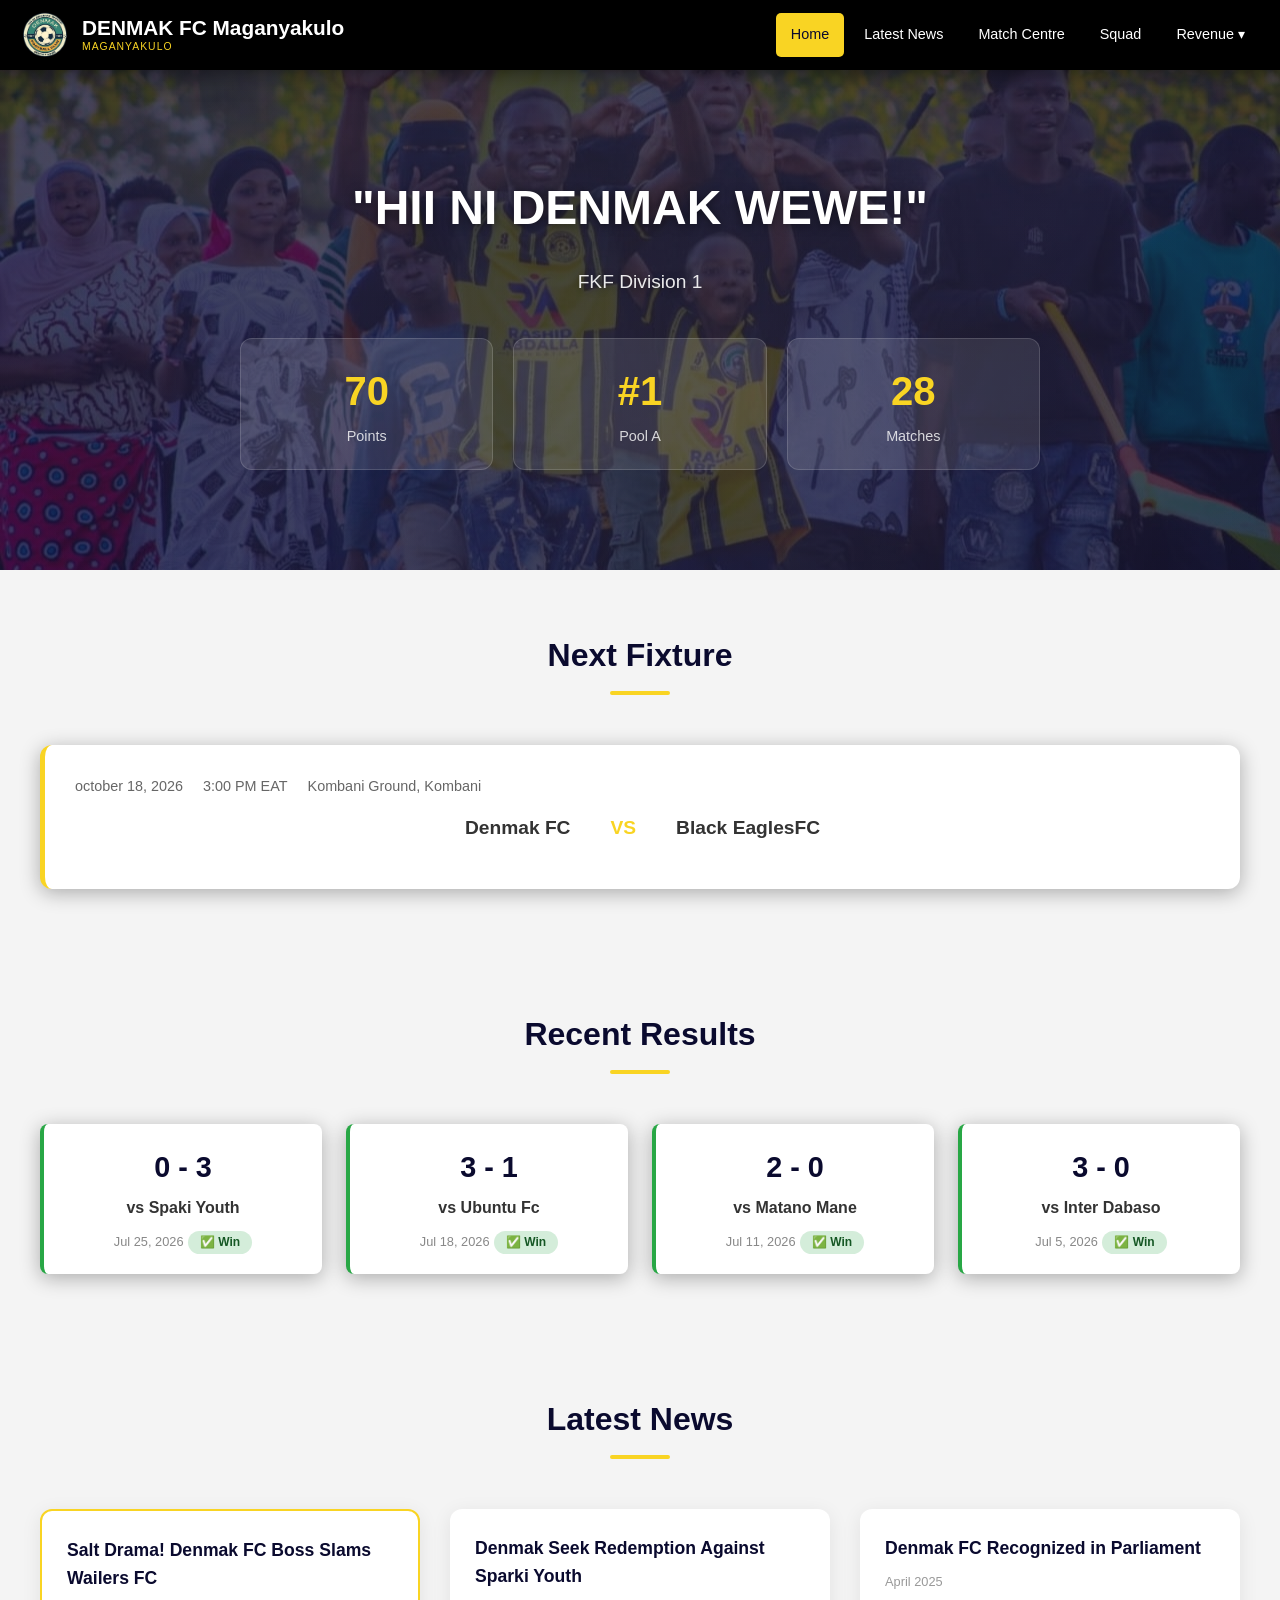
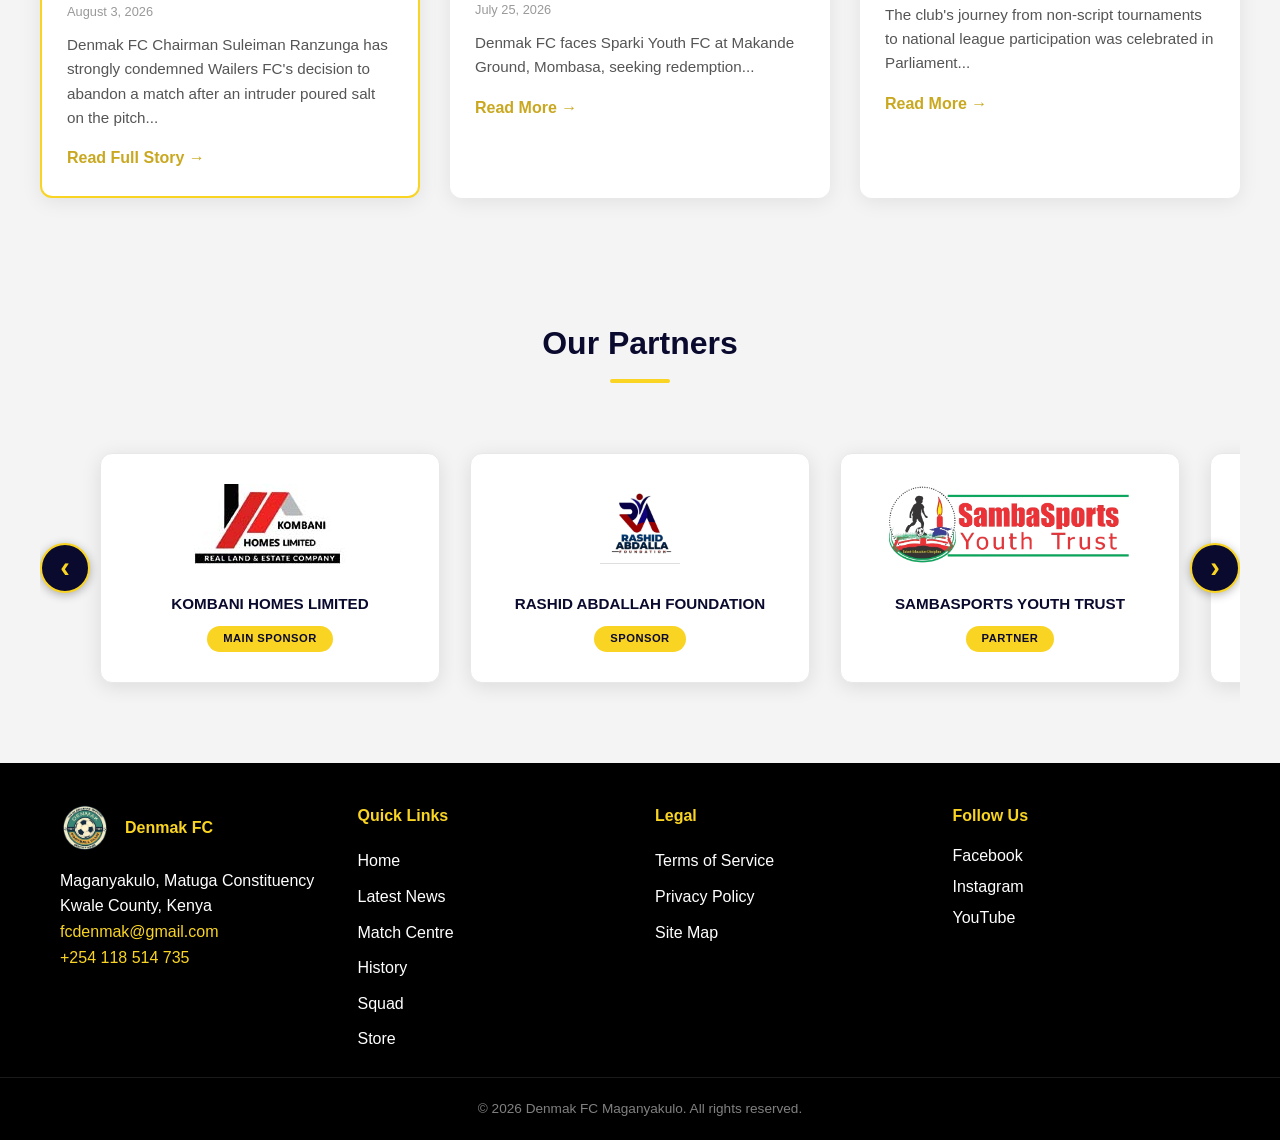
==== index.html @ 19f23d30 "den" ====
<!DOCTYPE html>
<html lang="en">
<head>
    <meta charset="UTF-8">
    <meta name="viewport" content="width=device-width, initial-scale=1.0">

    <!-- ================================================== -->
    <!-- SEO: PRIMARY META TAGS                              -->
    <!-- ================================================== -->
    <title>Denmak FC Maganyakulo | Official Website - FKF Division 1</title>
    <meta name="description" content="Official website of Denmak FC Maganyakulo, a football club based in Maganyakulo, Matuga Constituency, Kwale County, Kenya. Competing in the FKF Division 1. Follow our fixtures, results, squad, and news.">
    <meta name="keywords" content="Denmak FC, Denmak FC Maganyakulo, Maganyakulo, Matuga, Waa, Kombani, Kwale County, Kenya football, FKF Division 1, Kenyan football club, Matuga football, Kwale sports, Denmak FC fixtures, Denmak FC squad, Rashid Abdallah Super Cup">
    <meta name="author" content="Denmak FC Maganyakulo">
    <meta name="robots" content="index, follow, max-image-preview:large, max-snippet:-1, max-video-preview:-1">
    <meta name="language" content="English">
    <meta name="geo.region" content="KE-01">
    <meta name="geo.placename" content="Maganyakulo, Matuga, Kwale County, Kenya">
    <meta name="geo.position" content="-4.2167;39.5833">
    <meta name="ICBM" content="-4.2167, 39.5833">

    <!-- ================================================== -->
    <!-- SEO: OPEN GRAPH (Facebook, WhatsApp, LinkedIn)      -->
    <!-- ================================================== -->
    <meta property="og:type" content="website">
    <meta property="og:title" content="Denmak FC Maganyakulo | Official Website">
    <meta property="og:description" content="Official home of Denmak FC Maganyakulo. FKF Division 1 Follow our journey from Maganyakulo, Matuga, Kwale County.">
    <meta property="og:url" content="https://denmakfc.co.ke/">
    <meta property="og:image" content="https://denmakfc.co.ke/images/logo.png">
    <meta property="og:image:alt" content="Denmak FC Maganyakulo Logo">
    <meta property="og:site_name" content="Denmak FC Maganyakulo">
    <meta property="og:locale" content="en_KE">

    <!-- ================================================== -->
    <!-- SEO: TWITTER CARD                                   -->
    <!-- ================================================== -->
    <meta name="twitter:card" content="summary_large_image">
    <meta name="twitter:title" content="Denmak FC Maganyakulo | Official Website">
    <meta name="twitter:description" content="Official home of Denmak FC Maganyakulo. FKF Division 1.">
    <meta name="twitter:image" content="https://denmakfc.co.ke/images/logo.png">
    <meta name="twitter:image:alt" content="Denmak FC Maganyakulo Logo">

    <!-- ================================================== -->
    <!-- SEO: CANONICAL URL                                  -->
    <!-- ================================================== -->
    <link rel="canonical" href="https://denmakfc.co.ke/">

    <!-- ================================================== -->
    <!-- FAVICON                                             -->
    <!-- ================================================== -->
    <link rel="icon" type="image/png" href="images/logo.png">
    <link rel="apple-touch-icon" href="images/logo.png">

    <!-- ================================================== -->
    <!-- STYLESHEET                                          -->
    <!-- ================================================== -->
    <link rel="stylesheet" href="css/style.css">

    <!-- ================================================== -->
    <!-- STRUCTURED DATA: SPORTS TEAM (AI + Google Rich Results) -->
    <!-- ================================================== -->
    <script type="application/ld+json">
    {
      "@context": "https://schema.org",
      "@type": "SportsTeam",
      "name": "Denmak FC",
      "alternateName": ["Denmak FC Maganyakulo", "Denmak Football Club"],
      "sport": "Football",
      "url": "https://denmakfc.co.ke/",
      "logo": "https://denmakfc.co.ke/images/logo.png",
      "image": "https://denmakfc.co.ke/images/logo.png",
      "description": "Denmak FC Maganyakulo is a football club based in Maganyakulo, Matuga Constituency, Kwale County, Kenya. Founded in 1998, the club competes in the FKF Division 1.",
      "foundingDate": "1998",
      "slogan": "HII NI DENMAK WEWE!",
      "address": {
        "@type": "PostalAddress",
        "addressLocality": "Maganyakulo",
        "addressRegion": "Kwale County",
        "addressCountry": "KE"
      },
      "location": {
        "@type": "Place",
        "name": "Maganyakulo Ground",
        "address": {
          "@type": "PostalAddress",
          "addressLocality": "Maganyakulo, Matuga Constituency",
          "addressRegion": "Kwale County",
          "addressCountry": "KE"
        }
      },
      "areaServed": [
        { "@type": "Place", "name": "Maganyakulo" },
        { "@type": "Place", "name": "Matuga" },
        { "@type": "Place", "name": "Waa" },
        { "@type": "Place", "name": "Kombani" },
        { "@type": "Place", "name": "Kwale County" },
        { "@type": "Place", "name": "Mombasa" },
        { "@type": "Country", "name": "Kenya" }
      ],
      "memberOf": {
        "@type": "SportsOrganization",
        "name": "Football Kenya Federation",
        "alternateName": "FKF"
      },
      "email": "info@denmakfc.co.ke",
      "sameAs": [
        "https://www.facebook.com/",
        "https://www.instagram.com/"
      ],
      "athlete": [],
      "coach": {
        "@type": "Person",
        "name": "Coach Lopez"
      },
      "president": {
        "@type": "Person",
        "name": "Abu Bakar Mkumbuka"
      }
    }
    </script>

    <!-- ================================================== -->
    <!-- STRUCTURED DATA: ORGANIZATION                       -->
    <!-- ================================================== -->
    <script type="application/ld+json">
    {
      "@context": "https://schema.org",
      "@type": "Organization",
      "name": "Denmak FC Maganyakulo",
      "url": "https://denmakfc.co.ke/",
      "logo": "https://denmakfc.co.ke/images/logo.png",
      "email": "fcdenmak@gmail.com",
      "foundingDate": "1998",
      "address": {
        "@type": "PostalAddress",
        "addressLocality": "Maganyakulo, Matuga Constituency",
        "addressRegion": "Kwale County",
        "addressCountry": "KE"
      }
    }
    </script>

    <!-- ================================================== -->
    <!-- STRUCTURED DATA: WEBSITE (for Sitelinks Search Box) -->
    <!-- ================================================== -->
    <script type="application/ld+json">
    {
      "@context": "https://schema.org",
      "@type": "WebSite",
      "name": "Denmak FC Maganyakulo",
      "url": "https://denmakfc.co.ke/",
      "potentialAction": {
        "@type": "SearchAction",
        "target": "https://denmakfc.co.ke/?q={search_term_string}",
        "query-input": "required name=search_term_string"
      }
    }
    </script>
</head>
<body>
    <!-- Navigation -->
<nav class="navbar">
    <div class="nav-container">
        <!-- Logo on the LEFT -->
        <div class="nav-logo">
            <img src="images/logo.png" alt="Denmak FC Logo" class="logo-img">
            <div class="club-name">
                DENMAK FC Maganyakulo
                <span class="nickname">Maganyakulo</span>
            </div>
        </div>

        <!-- Hamburger Button on the RIGHT -->
        <button class="hamburger" id="hamburger" aria-label="Toggle navigation menu">
            <span></span>
            <span></span>
            <span></span>
        </button>

        <!-- Navigation Menu (hidden on mobile, shown when hamburger clicked) -->
        <ul class="nav-menu" id="navMenu">
            <li><a href="index.html" class="active"> Home</a></li>
            <li><a href="pages/news.html"> Latest News</a></li>
            <li><a href="matches.html"> Match Centre</a></li>
            <li><a href="squad.html"> Squad</a></li>
            <li class="dropdown">
                <a href="revenue.html"> Revenue ▾</a>
                <ul class="dropdown-menu">
                    <li><a href="store.html"> Online Store</a></li>
                    <li><a href="partnerships.html"> Adverts & Partnerships</a></li>
                </ul>
            </li>
        </ul>
    </div>
</nav>

    <!-- Hero Section -->
    <section class="hero" id="home">
        <div class="hero-overlay">
            <div class="hero-content">
                <h1 class="hero-motto"> "HII NI DENMAK WEWE!" <br> </h1>
                <p class="hero-sub">FKF Division 1 </p>
                <div class="hero-stats">
                    <div class="stat-item">
                        <span class="stat-number">70</span>
                        <span class="stat-label">Points</span> 
                    </div>
                    <div class="stat-item">
                        <span class="stat-number">#1</span>
                        <span class="stat-label">Pool A</span>
                    </div>
                    <div class="stat-item">
                        <span class="stat-number">28</span>
                        <span class="stat-label">Matches</span>
                    </div>
                </div>
            </div>
        </div>
    </section>

    <!-- Next Match -->
    <section class="next-match">
        <h2> Next Fixture</h2>
        <div class="match-card featured">
            <div class="match-details">
                <span class="match-date"> october 18, 2026</span>
                <span class="match-time"> 3:00 PM EAT</span>
                <span class="match-venue"> Kombani Ground, Kombani</span>
            </div>
            <div class="match-teams">
                <div class="team home">
                    <span class="team-name">Denmak FC</span>
                    <span class="team-badge"></span>
                </div>
                <span class="vs">VS</span>
                <div class="team away">
                    <span class="team-badge"></span>
                    <span class="team-name">Black EaglesFC</span>
                </div>
            </div>
        </div>
    </section>

    <!-- Recent Results -->
    <section class="recent-results">
        <h2> Recent Results</h2>
        <div class="results-grid">
            <div class="result-card win">
                <span class="result-score">0 - 3</span>
                <span class="result-opponent">vs Spaki Youth</span>
                <span class="result-date">Jul 25, 2026</span>
                <span class="result-status">✅ Win</span>
            </div>
            <div class="result-card win">
                <span class="result-score">3 - 1</span>
                <span class="result-opponent">vs Ubuntu Fc</span>
                <span class="result-date">Jul 18, 2026</span>
                <span class="result-status">✅ Win</span>
            </div>
            <div class="result-card win">
                <span class="result-score">2 - 0</span>
                <span class="result-opponent">vs Matano Mane</span>
                <span class="result-date">Jul 11, 2026</span>
                <span class="result-status">✅ Win</span>
            </div>
            <div class="result-card win">
                <span class="result-score">3 - 0</span>
                <span class="result-opponent">vs Inter Dabaso</span>
                <span class="result-date">Jul 5, 2026</span>
                <span class="result-status">✅ Win</span>
            </div>
        </div>
    </section>

    <!-- Latest News -->
    <section class="news-section">
        <h2> Latest News</h2>
        <div class="news-grid">
            <article class="news-card featured">
                <h3>Salt Drama! Denmak FC Boss Slams Wailers FC</h3>
                <span class="news-date">August 3, 2026</span>
                <p>Denmak FC Chairman Suleiman Ranzunga has strongly condemned Wailers FC's decision to abandon a match after an intruder poured salt on the pitch...</p>
                <a href="#" class="read-more">Read Full Story →</a>
            </article>
            <article class="news-card">
                <h3>Denmak Seek Redemption Against Sparki Youth</h3>
                <span class="news-date">July 25, 2026</span>
                <p>Denmak FC faces Sparki Youth FC at Makande Ground, Mombasa, seeking redemption...</p>
                <a href="#" class="read-more">Read More →</a>
            </article>
            <article class="news-card">
                <h3>Denmak FC Recognized in Parliament</h3>
                <span class="news-date">April 2025</span>
                <p>The club's journey from non-script tournaments to national league participation was celebrated in Parliament...</p>
                <a href="#" class="read-more">Read More →</a>
            </article>
        </div>
    </section>

   <section class="current-partners">
    <h2> Our Partners</h2>

    <div class="partners-carousel-wrapper">
        <button class="carousel-btn prev" aria-label="Previous">‹</button>

        <div class="partners-track">
            <div class="partner-logo">
                <img src="images/Kombani-Homes Logo.jpg" alt="KOMBANI HOMES LIMITED">
                <p>KOMBANI HOMES LIMITED</p>
                <span class="partner-tag">MAIN SPONSOR</span>
            </div>
            <div class="partner-logo">
                <img src="images/RASHID ABDALLAH FOUNDATION.jpg" alt="RASHID ABDALLAH FOUNDATION">
                <p>RASHID ABDALLAH FOUNDATION</p>
                <span class="partner-tag">SPONSOR</span>
            </div>
            <div class="partner-logo">
                <img src="images/sambasports-logo.png" alt="SAMBASPORTS YOUTH TRUST">
                <p>SAMBASPORTS YOUTH TRUST</p>
                <span class="partner-tag">PARTNER</span>
            </div>
            <div class="partner-logo">
                <img src="images/logo.png" alt="Denmak FC">
                <p>DENMAK FC</p>
                <span class="partner-tag">CLUB</span>
            </div>
            <div class="partner-logo">
                <img src="images/Kombani-Homes Logo.jpg" alt="KOMBANI HOMES LIMITED">
                <p>KOMBANI HOMES LIMITED</p>
                <span class="partner-tag">MAIN SPONSOR</span>
            </div>
            <div class="partner-logo">
                <img src="images/RASHID ABDALLAH FOUNDATION.jpg" alt="RASHID ABDALLAH FOUNDATION">
                <p>RASHID ABDALLAH FOUNDATION</p>
                <span class="partner-tag">SPONSOR</span>
            </div>
        </div>

        <button class="carousel-btn next" aria-label="Next">›</button>
    </div>

    <div class="carousel-dots"></div>
</section>

   <!-- Footer (Updated with Real Contact Info) -->
    <footer>
        <div class="footer-content">
            <div class="footer-section">
                <div style="display: flex; align-items: center; gap: 15px; margin-bottom: 15px;">
                    <img src="images/logo.png" alt="Denmak FC Logo" style="height: 50px;">
                    <h4 style="margin: 0;">Denmak FC</h4>
                </div>
                <p>Maganyakulo, Matuga Constituency<br>Kwale County, Kenya</p>
                <p><a href="mailto:fcdenmak@gmail.com" style="color: var(--gold);">fcdenmak@gmail.com</a></p>
                <p><a href="tel:+254118514735" style="color: var(--gold);">+254 118 514 735</a></p>
            </div>
            <div class="footer-section">
                <h4>Quick Links</h4>
                <ul>
                    <li><a href="index.html">Home</a></li>
                    <li><a href="pages/news.html">Latest News</a></li>
                    <li><a href="matches.html">Match Centre</a></li>
                    <li><a href="history.html">History</a></li>
                    <li><a href="squad.html">Squad</a></li>
                    <li><a href="store.html">Store</a></li>
                </ul>
            </div>
            <div class="footer-section">
                <h4>Legal</h4>
                <ul>
                    <li><a href="pages/terms.html">Terms of Service</a></li>
                    <li><a href="pages/privacy.html">Privacy Policy</a></li>
                    <li><a href="pages/sitemap.html">Site Map</a></li>
                </ul>
            </div>
            <div class="footer-section">
                <h4>Follow Us</h4>
                <div class="social-links">
                    <a href="https://www.facebook.com/profile.php?id=100083734833393" target="_blank">Facebook</a>
                    <a href="https://www.instagram.com/denmak_fc_maganyakulo?exln=MWQzYnJ5ZmRseGR4cQ==" target="_blank">Instagram</a>
                    <a href="https://www.youtube.com/@DenmakFC" target="_blank">YouTube</a>
                </div>
            </div>
        </div>
        <div class="footer-bottom">
            <p>&copy; 2026 Denmak FC Maganyakulo. All rights reserved.</p>  
        </div>
    </footer>
    <script src="data/matches.js"></script>
    <script src="js/script.js"></script>
</body>
</html>
---- css/style.css ----
/* ==================================================
   DENMAK FC - Main Stylesheet (FIXED)
   ================================================== */

/* ---------- CSS Variables ---------- */
:root {
    --primary: #0a0a2e;
    --primary-light: #1a2a6c;
    --gold: #f9d423;
    --gold-dark: #c9a820;
    --red: #b21f1f;
    --white: #ffffff;
    --light-gray: #f4f4f4;
    --dark-gray: #333333;
    --shadow: 0 4px 20px rgba(0, 0, 0, 0.3);
    --transition: all 0.3s ease;
    --card-gap: 24px;
}

/* ---------- Reset & Base ---------- */
* {
    margin: 0;
    padding: 0;
    box-sizing: border-box;
}

body {
    font-family: 'Segoe UI', Tahoma, Geneva, Verdana, sans-serif;
    background: var(--light-gray);
    color: var(--dark-gray);
    line-height: 1.6;
}

a {
    text-decoration: none;
    color: inherit;
}

ul {
    list-style: none;
}

/* ==================================================
   NAVIGATION - LOGO FAR LEFT, MENU FAR RIGHT
   ================================================== */

.navbar {
    background: #000000;
    padding: 10px 0;
    position: sticky;
    top: 0;
    z-index: 1000;
    box-shadow: 0 2px 20px rgba(0, 0, 0, 0.5);
    width: 100%;
}

.nav-container {
    width: 100%;
    max-width: 100%;
    margin: 0;
    padding: 0 20px;
    display: flex;
    justify-content: space-between;
    align-items: center;
    flex-wrap: wrap;
    box-sizing: border-box;
}

/* ===== LOGO (FAR LEFT) ===== */
.nav-logo {
    display: flex;
    align-items: center;
    gap: 12px;
    flex: 0 0 auto;
    margin-right: auto;
}

.nav-logo img {
    height: 50px;
    width: auto;
    object-fit: contain;
}

.club-name {
    color: #ffffff;
    font-size: 1.3rem;
    font-weight: bold;
    line-height: 1.2;
}

.club-name .nickname {
    display: block;
    font-size: 0.65rem;
    color: var(--gold);
    font-weight: normal;
    letter-spacing: 1px;
    text-transform: uppercase;
}

/* ===== HAMBURGER (FAR RIGHT ON MOBILE) ===== */
.hamburger {
    display: none;
    flex-direction: column;
    gap: 5px;
    background: none;
    border: none;
    cursor: pointer;
    padding: 5px;
    z-index: 1001;
    margin-left: auto;
}

.hamburger span {
    display: block;
    width: 28px;
    height: 3px;
    background: #ffffff;
    border-radius: 3px;
    transition: all 0.3s ease;
}

.hamburger.active span:nth-child(1) {
    transform: rotate(45deg) translate(5px, 6px);
}

.hamburger.active span:nth-child(2) {
    opacity: 0;
}

.hamburger.active span:nth-child(3) {
    transform: rotate(-45deg) translate(5px, -6px);
}

/* ===== NAV MENU (FAR RIGHT ON DESKTOP) ===== */
.nav-menu {
    display: flex;
    align-items: center;
    gap: 5px;
    margin: 0;
    padding: 0;
    list-style: none;
    margin-left: auto;
}

.nav-menu > li {
    position: relative;
}

.nav-menu > li > a {
    color: #ffffff;
    padding: 10px 15px;
    border-radius: 5px;
    transition: all 0.3s ease;
    font-size: 0.9rem;
    display: block;
    text-decoration: none;
}

.nav-menu > li > a:hover,
.nav-menu > li > a.active {
    background: var(--gold);
    color: var(--primary);
}

/* ===== DROPDOWN ===== */
.dropdown-menu {
    display: none;
    position: absolute;
    top: 100%;
    right: 0;
    left: auto;
    background: #000000;
    min-width: 220px;
    border-radius: 0 0 8px 8px;
    box-shadow: 0 4px 20px rgba(0, 0, 0, 0.5);
    padding: 5px 0;
    margin: 0;
    list-style: none;
}

.dropdown-menu li a {
    color: #ffffff;
    padding: 10px 20px;
    display: block;
    transition: all 0.3s ease;
    font-size: 0.85rem;
    text-decoration: none;
}

.dropdown-menu li a:hover,
.dropdown-menu li a.active {
    background: var(--gold);
    color: var(--primary);
}

.dropdown:hover .dropdown-menu {
    display: block;
}

/* ==================================================
   MOBILE RESPONSIVE NAVIGATION
   ================================================== */

@media (max-width: 768px) {
    .navbar {
        padding: 8px 0;
    }

    .nav-container {
        position: relative;
        flex-wrap: wrap;
        padding: 0 15px;
    }

    .nav-logo {
        flex: 0 0 auto;
    }

    .nav-logo img {
        height: 40px;
    }

    .club-name {
        font-size: 1rem;
    }

    .club-name .nickname {
        font-size: 0.55rem;
    }

    .hamburger {
        display: flex !important;
        margin-left: auto;
    }

    .nav-menu {
        display: none !important;
        flex-direction: column;
        width: 100%;
        padding: 10px 0;
        gap: 0;
        background: #000000;
        border-top: 1px solid rgba(255, 255, 255, 0.1);
        margin-top: 10px;
        margin-left: 0;
        order: 3;
    }

    .nav-menu.active {
        display: flex !important;
    }

    .nav-menu > li {
        width: 100%;
        text-align: center;
    }

    .nav-menu > li > a {
        padding: 12px 20px;
        width: 100%;
        border-radius: 0;
        text-align: center;
        font-size: 0.95rem;
        display: block;
    }

    .nav-menu > li > a:hover,
    .nav-menu > li > a.active {
        background: var(--gold);
        color: var(--primary);
    }

    .dropdown-menu {
        position: static !important;
        background: rgba(255, 255, 255, 0.05) !important;
        display: none !important;
        width: 100%;
        border-radius: 0 !important;
        box-shadow: none !important;
        padding: 0 !important;
        border-top: 1px solid rgba(255, 255, 255, 0.05);
    }

    .dropdown.active .dropdown-menu {
        display: block !important;
    }

    .dropdown-menu li a {
        padding: 10px 30px !important;
        text-align: center;
        font-size: 0.9rem;
        border-bottom: 1px solid rgba(255, 255, 255, 0.05);
    }

    .dropdown-menu li a:hover,
    .dropdown-menu li a.active {
        background: var(--gold);
        color: var(--primary);
    }

    .dropdown > a {
        display: flex !important;
        justify-content: center;
        align-items: center;
        gap: 8px;
    }

    .dropdown > a::after {
        content: '▾';
        font-size: 0.7rem;
        transition: all 0.3s ease;
    }

    .dropdown.active > a::after {
        transform: rotate(180deg);
    }
}

@media (max-width: 480px) {
    .nav-container {
        padding: 0 12px;
    }

    .nav-logo img {
        height: 32px;
    }

    .club-name {
        font-size: 0.85rem;
    }

    .club-name .nickname {
        font-size: 0.5rem;
    }

    .hamburger span {
        width: 24px;
        height: 2.5px;
    }

    .nav-menu > li > a {
        font-size: 0.85rem;
        padding: 10px 15px;
    }
}

/* ==================================================
   HERO SECTION
   ================================================== */

.hero {
    background: linear-gradient(rgba(10, 10, 46, 0.75), rgba(10, 10, 46, 0.75)), url('../images/denmak-fans-2.jpg') center/cover no-repeat;
    padding: 0;
    text-align: center;
    position: relative;
    overflow: hidden;
    min-height: 500px;
    width: 100%;
    max-width: 100%;
    margin: 0;
}

.hero-overlay {
    padding: 80px 20px;
    width: 100%;
    min-height: 500px;
    display: flex;
    align-items: center;
    justify-content: center;
}

.hero::before {
    content: '';
    position: absolute;
    top: -50%;
    left: -50%;
    width: 200%;
    height: 200%;
    background: radial-gradient(circle, rgba(249, 212, 35, 0.05) 0%, transparent 70%);
    animation: pulse 10s ease-in-out infinite;
}

@keyframes pulse {
    0%, 100% { transform: scale(1); }
    50% { transform: scale(1.1); }
}

.hero-content {
    position: relative;
    z-index: 1;
    max-width: 900px;
    margin: 0 auto;
    width: 100%;
}

.hero-motto {
    font-size: 3rem;
    color: var(--white);
    font-weight: 900;
    text-transform: uppercase;
    margin-bottom: 20px;
    text-shadow: 0 2px 10px rgba(0, 0, 0, 0.5);
}

.hero-sub {
    color: rgba(255, 255, 255, 0.9);
    font-size: 1.2rem;
    margin-bottom: 40px;
    text-shadow: 0 2px 8px rgba(0, 0, 0, 0.4);
}

.hero-stats {
    display: grid;
    grid-template-columns: repeat(3, 1fr);
    gap: 20px;
    max-width: 800px;
    margin: 0 auto;
}

.stat-item {
    background: rgba(255, 255, 255, 0.1);
    padding: 20px;
    border-radius: 12px;
    border: 1px solid rgba(255, 255, 255, 0.15);
    transition: var(--transition);
    text-align: center;
}

.stat-item:hover {
    transform: translateY(-5px);
    background: rgba(255, 255, 255, 0.2);
}

.stat-number {
    font-size: 2.5rem;
    font-weight: 900;
    color: var(--gold);
    display: block;
}

.stat-label {
    color: rgba(255, 255, 255, 0.8);
    font-size: 0.9rem;
}

/* ==================================================
   SECTIONS
   ================================================== */

section {
    padding: 60px 20px;
    width: 100%;
    max-width: 100%;
    margin: 0 auto;
}

/* Only center the content wrappers, NOT the headings */
.recent-results > .results-grid,
.news-section > .news-grid,
.next-match > .match-card,
.current-partners > .partners-carousel-wrapper,
.current-partners > .carousel-dots {
    max-width: 1200px;
    margin: 0 auto;
}

/* ==================================================
   SECTION HEADINGS - MORE SPACE BELOW YELLOW LINE
   ================================================== */

section h2 {
    font-size: 2rem;
    color: var(--primary);
    margin-bottom: 50px;
    text-align: center;
    position: relative;
}

section h2::after {
    content: '';
    display: block;
    width: 60px;
    height: 4px;
    background: var(--gold);
    margin: 10px auto 0;
    border-radius: 2px;
}

/* ---------- Match Cards ---------- */
.match-card {
    background: var(--white);
    padding: 30px;
    border-radius: 12px;
    box-shadow: var(--shadow);
    margin-bottom: 20px;
    transition: var(--transition);
}

.match-card:hover {
    transform: translateY(-3px);
    box-shadow: 0 8px 30px rgba(0, 0, 0, 0.15);
}

.match-card.featured {
    border-left: 5px solid var(--gold);
}

.match-details {
    display: flex;
    gap: 20px;
    flex-wrap: wrap;
    font-size: 0.9rem;
    color: #666;
    margin-bottom: 15px;
}

.match-teams {
    display: flex;
    align-items: center;
    justify-content: center;
    gap: 30px;
    font-size: 1.2rem;
    font-weight: bold;
    margin: 15px 0;
}

.team {
    display: flex;
    align-items: center;
    gap: 10px;
}

.team-badge { font-size: 2rem; }
.vs { color: var(--gold); font-weight: 900; }

.match-ticket {
    display: flex;
    justify-content: space-between;
    align-items: center;
    margin-top: 15px;
    padding-top: 15px;
    border-top: 1px solid #eee;
    flex-wrap: wrap;
}

.ticket-price {
    font-size: 0.95rem;
    color: var(--primary);
    font-weight: bold;
}

/* ---------- Results ---------- */
.results-grid {
    display: grid;
    grid-template-columns: repeat(auto-fit, minmax(200px, 1fr));
    gap: var(--card-gap);
}

.result-card {
    background: var(--white);
    padding: 20px;
    border-radius: 8px;
    text-align: center;
    box-shadow: var(--shadow);
    transition: var(--transition);
}

.result-card:hover {
    transform: translateY(-3px);
}

.result-card.win {
    border-left: 4px solid #28a745;
}

.result-card.draw {
    border-left: 4px solid #ffc107;
}

.result-card.loss {
    border-left: 4px solid #dc3545;
}

.result-score {
    font-size: 1.8rem;
    font-weight: 900;
    color: var(--primary);
    display: block;
}

.result-opponent {
    font-weight: bold;
    display: block;
    margin: 5px 0;
}

.result-date {
    font-size: 0.8rem;
    color: #888;
}

.result-status {
    display: inline-block;
    padding: 2px 12px;
    border-radius: 20px;
    font-size: 0.75rem;
    font-weight: bold;
    margin-top: 5px;
}

.result-card.win .result-status {
    background: #d4edda;
    color: #155724;
}

/* ---------- Fixtures Grid ---------- */
.fixture-list-grid {
    display: grid;
    grid-template-columns: repeat(auto-fit, minmax(280px, 1fr));
    gap: var(--card-gap);
}

.fixture-card {
    background: var(--white);
    padding: 25px;
    border-radius: 12px;
    box-shadow: var(--shadow);
    text-align: center;
    transition: var(--transition);
}

.fixture-card:hover {
    transform: translateY(-5px);
    box-shadow: 0 8px 30px rgba(0, 0, 0, 0.15);
}

.fixture-card .fixture-date {
    display: block;
    font-weight: bold;
    color: var(--primary);
    font-size: 1rem;
}

.fixture-card .fixture-time {
    display: block;
    color: #888;
    font-size: 0.85rem;
    margin: 5px 0;
}

.fixture-teams {
    display: flex;
    justify-content: center;
    align-items: center;
    gap: 15px;
    margin-top: 10px;
    font-weight: bold;
}

.fixture-teams .home-team {
    color: var(--primary);
}

.fixture-teams .away-team {
    color: var(--dark-gray);
}

.fixture-teams .vs {
    color: var(--gold);
    font-weight: 900;
}

/* ---------- News ---------- */
.news-grid {
    display: grid;
    grid-template-columns: repeat(auto-fit, minmax(300px, 1fr));
    gap: var(--card-gap);
}

.news-card {
    background: var(--white);
    padding: 25px;
    border-radius: 12px;
    box-shadow: var(--shadow);
    transition: var(--transition);
}

.news-card:hover {
    transform: translateY(-3px);
    box-shadow: 0 8px 30px rgba(0, 0, 0, 0.12);
}

.news-card.featured {
    border: 2px solid var(--gold);
}

.news-card h3 {
    color: var(--primary);
    margin-bottom: 10px;
    font-size: 1.1rem;
}

.news-date {
    color: #999;
    font-size: 0.8rem;
    display: block;
    margin-bottom: 10px;
}

.news-card p {
    color: #555;
    font-size: 0.95rem;
    margin-bottom: 15px;
}

.read-more {
    color: var(--gold-dark);
    font-weight: bold;
    transition: var(--transition);
}

.read-more:hover {
    color: var(--primary);
}

/* ---------- Squad ---------- */
.squad-grid {
    display: grid;
    grid-template-columns: repeat(auto-fit, minmax(200px, 1fr));
    gap: var(--card-gap);
    margin-bottom: 40px;
}

.player-card {
    background: var(--white);
    border-radius: 12px;
    padding: 20px;
    text-align: center;
    box-shadow: var(--shadow);
    transition: var(--transition);
}

.player-card:hover {
    transform: translateY(-5px);
    box-shadow: 0 8px 30px rgba(0, 0, 0, 0.15);
}

.player-image {
    position: relative;
    margin-bottom: 15px;
    display: flex;
    justify-content: center;
}

.player-number {
    position: absolute;
    top: -10px;
    right: -10px;
    background: var(--gold);
    color: var(--primary);
    width: 35px;
    height: 35px;
    border-radius: 50%;
    display: flex;
    align-items: center;
    justify-content: center;
    font-weight: 900;
    font-size: 0.9rem;
    z-index: 2;
    border: 2px solid var(--white);
}

.player-photo-wrapper {
    width: 150px;
    height: 180px;
    border-radius: 8px;
    overflow: hidden;
    border: 3px solid var(--gold);
    background: var(--light-gray);
    display: flex;
    align-items: center;
    justify-content: center;
}

.player-photo-img {
    width: 100%;
    height: 100%;
    object-fit: cover;
    display: block;
}

.player-photo-wrapper .no-image {
    font-size: 3.5rem;
    color: var(--primary);
}

.player-card h3 {
    color: var(--primary);
    font-size: 1rem;
    margin-top: 10px;
}

.player-position {
    color: var(--gold-dark);
    font-weight: bold;
    font-size: 0.85rem;
}

.player-stats {
    font-size: 0.8rem;
    color: #666;
    margin: 5px 0;
}

.player-nationality {
    font-size: 0.8rem;
    color: #888;
}

.staff-card {
    background: var(--white);
    padding: 20px;
    border-radius: 12px;
    text-align: center;
    box-shadow: var(--shadow);
}

.staff-card h3 {
    color: var(--primary);
}

.staff-card p {
    color: #666;
    font-size: 0.9rem;
}

/* ---------- Revenue / Store / Partnerships ---------- */
.revenue-grid {
    display: grid;
    grid-template-columns: repeat(auto-fit, minmax(300px, 1fr));
    gap: var(--card-gap);
}

.revenue-card {
    background: var(--white);
    padding: 40px 30px;
    border-radius: 16px;
    text-align: center;
    box-shadow: var(--shadow);
    transition: var(--transition);
}

.revenue-card:hover {
    transform: translateY(-5px);
    box-shadow: 0 8px 40px rgba(0, 0, 0, 0.15);
}

.revenue-card.store-card {
    border-top: 5px solid var(--gold);
}

.revenue-card.partnership-card {
    border-top: 5px solid var(--primary);
}

.revenue-icon {
    font-size: 4rem;
    display: block;
    margin-bottom: 15px;
}

.revenue-card h2 {
    color: var(--primary);
    margin-bottom: 15px;
}

.revenue-card ul {
    text-align: left;
    margin: 20px 0;
    padding: 0 20px;
}

.revenue-card ul li {
    padding: 5px 0;
    color: #555;
}

.store-grid {
    display: grid;
    grid-template-columns: repeat(auto-fit, minmax(220px, 1fr));
    gap: var(--card-gap);
}

.product-card {
    background: var(--white);
    border-radius: 12px;
    padding: 20px;
    text-align: center;
    box-shadow: var(--shadow);
    transition: var(--transition);
}

.product-card:hover {
    transform: translateY(-5px);
    box-shadow: 0 8px 30px rgba(0, 0, 0, 0.15);
}

.product-image {
    position: relative;
    margin-bottom: 15px;
}

.product-badge {
    position: absolute;
    top: -10px;
    right: -10px;
    font-size: 1.2rem;
}

.product-icon {
    font-size: 4rem;
    display: block;
}

.product-card h3 {
    color: var(--primary);
    font-size: 1.1rem;
}

.product-desc {
    font-size: 0.85rem;
    color: #666;
    margin: 5px 0;
}

.product-price {
    font-size: 1.3rem;
    font-weight: 900;
    color: var(--gold-dark);
    margin: 10px 0;
}

.product-sizes {
    display: flex;
    gap: 8px;
    justify-content: center;
    flex-wrap: wrap;
    margin: 10px 0;
}

.product-sizes span {
    border: 1px solid #ddd;
    padding: 2px 10px;
    border-radius: 4px;
    font-size: 0.75rem;
    cursor: pointer;
    transition: var(--transition);
}

.product-sizes span:hover {
    border-color: var(--gold);
    background: var(--gold);
    color: var(--primary);
}

.cart-section {
    background: var(--white);
    border-radius: 12px;
    padding: 30px;
    box-shadow: var(--shadow);
}

.cart-empty {
    text-align: center;
    padding: 30px;
    color: #888;
}

.cart-total {
    display: flex;
    justify-content: space-between;
    align-items: center;
    padding-top: 20px;
    border-top: 2px solid #eee;
    flex-wrap: wrap;
}

.cart-total p {
    font-size: 1.2rem;
    font-weight: bold;
}

.cart-total #cart-total {
    color: var(--gold-dark);
}

.packages-grid {
    display: grid;
    grid-template-columns: repeat(auto-fit, minmax(250px, 1fr));
    gap: 25px;
}

.package-card {
    background: var(--white);
    padding: 30px;
    border-radius: 12px;
    text-align: center;
    box-shadow: var(--shadow);
    transition: var(--transition);
}

.package-card:hover {
    transform: translateY(-5px);
}

.package-card.bronze { border-top: 4px solid #cd7f32; }
.package-card.silver { border-top: 4px solid #c0c0c0; }
.package-card.gold { border-top: 4px solid var(--gold); }

.package-card h3 {
    color: var(--primary);
    font-size: 1.5rem;
}

.package-price {
    font-size: 1.8rem;
    font-weight: 900;
    color: var(--gold-dark);
    margin: 10px 0;
}

.package-card ul {
    text-align: left;
    margin: 20px 0;
    padding: 0 10px;
}

.package-card ul li {
    padding: 5px 0;
    color: #555;
}

.ad-grid {
    display: grid;
    grid-template-columns: repeat(auto-fit, minmax(200px, 1fr));
    gap: 20px;
}

.ad-card {
    background: var(--white);
    padding: 20px;
    border-radius: 8px;
    text-align: center;
    box-shadow: var(--shadow);
}

.ad-card h4 {
    color: var(--primary);
}

.ad-price {
    font-weight: bold;
    color: var(--gold-dark);
    margin-top: 5px;
}

/* ---------- History ---------- */
.history-content {
    max-width: 900px;
    margin: 0 auto;
}

.history-intro {
    text-align: center;
    margin-bottom: 40px;
}

.history-badge {
    margin-bottom: 20px;
}

.year-badge {
    display: inline-block;
    background: var(--gold);
    color: var(--primary);
    font-size: 3rem;
    font-weight: 900;
    padding: 10px 30px;
    border-radius: 12px;
}

.history-badge h2 {
    margin-top: 10px;
}

.timeline {
    position: relative;
    padding-left: 40px;
}

.timeline::before {
    content: '';
    position: absolute;
    left: 15px;
    top: 0;
    bottom: 0;
    width: 3px;
    background: var(--gold);
}

.timeline-item {
    margin-bottom: 30px;
    position: relative;
}

.timeline-item::before {
    content: '';
    position: absolute;
    left: -32px;
    top: 5px;
    width: 15px;
    height: 15px;
    background: var(--gold);
    border-radius: 50%;
    border: 3px solid var(--primary);
}

.timeline-year {
    display: inline-block;
    background: var(--primary);
    color: var(--gold);
    padding: 2px 15px;
    border-radius: 20px;
    font-weight: bold;
    font-size: 0.85rem;
    margin-bottom: 5px;
}

.timeline-content {
    background: var(--white);
    padding: 20px;
    border-radius: 8px;
    box-shadow: var(--shadow);
}

.timeline-content h3 {
    color: var(--primary);
}

.parliament-quote {
    background: var(--primary);
    color: var(--white);
    padding: 30px;
    border-radius: 12px;
    margin: 30px 0;
    border-left: 5px solid var(--gold);
}

.parliament-quote p {
    font-size: 1.2rem;
    font-style: italic;
}

.parliament-quote cite {
    display: block;
    margin-top: 10px;
    color: var(--gold);
    font-style: normal;
}

.club-info-grid {
    display: grid;
    grid-template-columns: repeat(auto-fit, minmax(200px, 1fr));
    gap: 20px;
    margin: 30px 0;
}

.info-card {
    background: var(--white);
    padding: 20px;
    border-radius: 8px;
    text-align: center;
    box-shadow: var(--shadow);
}

.info-card h3 {
    color: var(--primary);
    margin-bottom: 10px;
}

.club-management-grid {
    display: grid;
    grid-template-columns: repeat(auto-fit, minmax(200px, 1fr));
    gap: var(--card-gap);
    margin-top: 20px;
}

.values-grid {
    display: grid;
    grid-template-columns: repeat(auto-fit, minmax(150px, 1fr));
    gap: var(--card-gap);
    margin-top: 20px;
}

.value-item {
    text-align: center;
    background: var(--white);
    padding: 20px;
    border-radius: 8px;
    box-shadow: var(--shadow);
}

.value-icon {
    font-size: 2rem;
    display: block;
}

.value-item h4 {
    color: var(--primary);
    margin: 5px 0;
}

.value-item p {
    font-size: 0.85rem;
    color: #666;
}

/* ---------- Page Header ---------- */
.page-header {
    background: linear-gradient(135deg, var(--primary), var(--primary-light));
    padding: 60px 20px;
    text-align: center;
    color: var(--white);
    width: 100%;
    max-width: 100%;
    margin: 0;
}

.page-header h1 {
    font-size: 2.5rem;
    margin-bottom: 10px;
}

.page-header p {
    color: rgba(255, 255, 255, 0.8);
    font-size: 1.1rem;
}

/* ---------- Buttons ---------- */
.btn {
    display: inline-block;
    background: var(--gold);
    color: var(--primary);
    padding: 12px 30px;
    border-radius: 30px;
    font-weight: bold;
    border: none;
    cursor: pointer;
    transition: var(--transition);
    font-size: 0.95rem;
}

.btn:hover {
    background: var(--gold-dark);
    transform: translateY(-2px);
    box-shadow: 0 5px 20px rgba(249, 212, 35, 0.3);
}

.btn-small {
    display: inline-block;
    background: var(--gold);
    color: var(--primary);
    padding: 6px 18px;
    border-radius: 20px;
    font-weight: bold;
    font-size: 0.8rem;
    transition: var(--transition);
}

.btn-small:hover {
    background: var(--gold-dark);
}

.btn.checkout {
    background: var(--primary);
    color: var(--white);
}

.btn.checkout:hover {
    background: var(--primary-light);
}

.add-to-cart {
    margin-top: 10px;
    font-size: 0.85rem;
    padding: 8px 25px;
}

/* ---------- FOOTER (BLACK) ---------- */
footer {
    background: #000000;
    color: var(--white);
    padding: 40px 0 20px 0;
    width: 100%;
    max-width: 100%;
    margin: 0;
}

.footer-content {
    max-width: 1200px;
    margin: 0 auto;
    display: grid;
    grid-template-columns: repeat(auto-fit, minmax(200px, 1fr));
    gap: 30px;
    padding: 0 20px;
}

.footer-section h4 {
    color: var(--gold);
    margin-bottom: 15px;
}

.footer-section ul li {
    padding: 5px 0;
}

.footer-section ul li a:hover {
    color: var(--gold);
}

.social-links {
    display: flex;
    flex-direction: column;
    gap: 5px;
}

.social-links a:hover {
    color: var(--gold);
}

.footer-bottom {
    text-align: center;
    padding-top: 20px;
    margin-top: 20px;
    border-top: 1px solid rgba(255, 255, 255, 0.1);
    font-size: 0.85rem;
    color: rgba(255, 255, 255, 0.5);
    padding-left: 20px;
    padding-right: 20px;
}

.footer-bottom .credits-link {
    color: var(--gold);
    text-decoration: none;
    font-weight: bold;
    transition: var(--transition);
    display: inline-block;
}

.footer-bottom .credits-link:hover {
    color: var(--white);
    transform: scale(1.05);
}

/* ---------- League Table ---------- */
.standings {
    width: 100%;
    border-collapse: collapse;
    background: var(--white);
    border-radius: 12px;
    overflow: hidden;
    box-shadow: var(--shadow);
}

.standings th {
    background: var(--primary);
    color: var(--white);
    padding: 12px;
    text-align: left;
}

.standings td {
    padding: 12px;
    border-bottom: 1px solid #eee;
}

.standings tr.highlight {
    background: rgba(249, 212, 35, 0.15);
    font-weight: bold;
}

.standings tr:hover {
    background: rgba(0, 0, 0, 0.03);
}

/* ---------- Stats Highlight ---------- */
.stats-highlight {
    display: grid;
    grid-template-columns: repeat(auto-fit, minmax(150px, 1fr));
    gap: 20px;
    margin: 30px 0;
}

.highlight-item {
    text-align: center;
    background: var(--white);
    padding: 20px;
    border-radius: 12px;
    box-shadow: var(--shadow);
}

.highlight-number {
    font-size: 2.5rem;
    font-weight: 900;
    color: var(--gold-dark);
    display: block;
}

.highlight-label {
    color: #666;
    font-size: 0.9rem;
}

.partner-cta {
    text-align: center;
    font-size: 1.2rem;
    color: var(--primary);
    margin-top: 20px;
}

/* ---------- Hero Headers ---------- */
.match-hero {
    background: linear-gradient(rgba(10, 10, 46, 0.75), rgba(10, 10, 46, 0.75)), url('../images/denmak-fans-3.jpg') center/cover no-repeat;
    padding: 0;
    text-align: center;
    position: relative;
    overflow: hidden;
    min-height: 400px;
    width: 100%;
    max-width: 100%;
    margin: 0;
}

.match-hero-overlay {
    padding: 80px 20px;
    width: 100%;
    min-height: 400px;
    display: flex;
    align-items: center;
    justify-content: center;
}

.match-hero-content {
    position: relative;
    z-index: 1;
    max-width: 900px;
    margin: 0 auto;
    width: 100%;
}

.match-hero-content h1 {
    font-size: 3.5rem;
    color: var(--white);
    font-weight: 900;
    text-transform: uppercase;
    margin-bottom: 10px;
    text-shadow: 0 2px 10px rgba(0, 0, 0, 0.5);
}

.match-hero-content p {
    color: rgba(255, 255, 255, 0.9);
    font-size: 1.2rem;
    text-shadow: 0 2px 8px rgba(0, 0, 0, 0.4);
}

.history-hero {
    background: linear-gradient(rgba(10, 10, 46, 0.80), rgba(10, 10, 46, 0.80)), url('../images/kombe 1.jpg') center/cover no-repeat;
    padding: 0;
    text-align: center;
    position: relative;
    overflow: hidden;
    min-height: 400px;
    width: 100%;
    max-width: 100%;
    margin: 0;
}

.history-hero-overlay {
    padding: 80px 20px;
    width: 100%;
    min-height: 400px;
    display: flex;
    align-items: center;
    justify-content: center;
}

.history-hero-content {
    position: relative;
    z-index: 1;
    max-width: 900px;
    margin: 0 auto;
    width: 100%;
}

.history-hero-content h1 {
    font-size: 3.5rem;
    color: var(--white);
    font-weight: 900;
    text-transform: uppercase;
    margin-bottom: 10px;
    text-shadow: 0 2px 10px rgba(0, 0, 0, 0.5);
}

.history-hero-content p {
    color: rgba(255, 255, 255, 0.9);
    font-size: 1.2rem;
    text-shadow: 0 2px 8px rgba(0, 0, 0, 0.4);
}

.squad-hero {
    background: linear-gradient(rgba(10, 10, 46, 0.80), rgba(10, 10, 46, 0.80)), url('../images/history-1.jpg') center/cover no-repeat;
    padding: 0;
    text-align: center;
    position: relative;
    overflow: hidden;
    min-height: 400px;
    width: 100%;
    max-width: 100%;
    margin: 0;
}

.squad-hero-overlay {
    padding: 80px 20px;
    width: 100%;
    min-height: 400px;
    display: flex;
    align-items: center;
    justify-content: center;
}

.squad-hero-content {
    position: relative;
    z-index: 1;
    max-width: 900px;
    margin: 0 auto;
    width: 100%;
}

.squad-hero-content h1 {
    font-size: 3.5rem;
    color: var(--white);
    font-weight: 900;
    text-transform: uppercase;
    margin-bottom: 10px;
    text-shadow: 0 2px 10px rgba(0, 0, 0, 0.5);
}

.squad-hero-content p {
    color: rgba(255, 255, 255, 0.9);
    font-size: 1.2rem;
    text-shadow: 0 2px 8px rgba(0, 0, 0, 0.4);
}

/* ---------- Legends Corner ---------- */
.legends-corner {
    background: var(--white);
    border-radius: 16px;
    padding: 40px 30px;
    margin: 40px 0;
    box-shadow: var(--shadow);
    border-top: 5px solid var(--gold);
}

.legends-corner h2 {
    color: var(--primary);
    font-size: 2rem;
    text-align: center;
    margin-bottom: 10px;
}

.legends-corner h2::after {
    content: '';
    display: block;
    width: 60px;
    height: 4px;
    background: var(--gold);
    margin: 10px auto 0;
    border-radius: 2px;
}

.legends-intro {
    text-align: center;
    color: #666;
    font-size: 1.05rem;
    margin-bottom: 30px;
    max-width: 700px;
    margin-left: auto;
    margin-right: auto;
}

.legends-grid {
    display: grid;
    grid-template-columns: repeat(auto-fit, minmax(300px, 1fr));
    gap: var(--card-gap);
}

.legend-card {
    display: flex;
    gap: 20px;
    background: var(--light-gray);
    padding: 20px;
    border-radius: 12px;
    transition: var(--transition);
    align-items: flex-start;
}

.legend-card:hover {
    transform: translateY(-5px);
    box-shadow: 0 8px 30px rgba(0, 0, 0, 0.12);
    background: #e8e8e8;
}

.legend-image {
    flex-shrink: 0;
}

.legend-icon {
    width: 100px;
    height: 120px;
    border-radius: 8px;
    overflow: hidden;
    display: flex;
    align-items: center;
    justify-content: center;
    background: var(--gold);
    border: 3px solid var(--gold);
}

.legend-photo {
    width: 100%;
    height: 100%;
    object-fit: cover;
    display: block;
}

.legend-icon .no-image {
    font-size: 2.5rem;
    color: var(--primary);
    line-height: 1;
}

.legend-info {
    flex: 1;
}

.legend-info h3 {
    color: var(--primary);
    font-size: 1.2rem;
    margin-bottom: 2px;
}

.legend-role {
    display: inline-block;
    background: var(--gold);
    color: var(--primary);
    padding: 2px 14px;
    border-radius: 20px;
    font-size: 0.75rem;
    font-weight: bold;
    margin-bottom: 8px;
}

.legend-desc {
    color: #555;
    font-size: 0.9rem;
    line-height: 1.5;
    margin-bottom: 8px;
}

.legend-years {
    display: inline-block;
    background: var(--primary);
    color: var(--gold);
    padding: 2px 12px;
    border-radius: 20px;
    font-size: 0.7rem;
    font-weight: bold;
}

.legends-tribute {
    margin-top: 30px;
    padding: 25px;
    background: linear-gradient(135deg, var(--primary), var(--primary-light));
    border-radius: 12px;
    text-align: center;
    color: var(--white);
}

.legends-tribute h3 {
    color: var(--gold);
    font-size: 1.5rem;
    margin-bottom: 10px;
}

.legends-tribute p {
    color: rgba(255, 255, 255, 0.9);
    font-size: 1rem;
    max-width: 700px;
    margin: 0 auto;
}

/* ==================================================
   PARTNERS CAROUSEL
   ================================================== */

.partners-carousel-wrapper {
    position: relative;
    overflow: hidden;
    max-width: 1200px;
    margin: 30px auto;
    padding: 20px 60px;
    background: transparent;
}

.partners-track {
    display: flex;
    transition: transform 0.6s cubic-bezier(0.25, 0.46, 0.45, 0.94);
    gap: 30px;
    will-change: transform;
}

.partners-track .partner-logo {
    flex: 0 0 calc(33.333% - 20px);
    min-width: 200px;
    background: #ffffff;
    padding: 30px 20px;
    border-radius: 12px;
    text-align: center;
    box-shadow: 0 4px 20px rgba(0, 0, 0, 0.1);
    transition: all 0.3s ease;
    border: 1px solid #e8e8e8;
}

.partners-track .partner-logo:hover {
    transform: translateY(-8px);
    box-shadow: 0 8px 30px rgba(0, 0, 0, 0.2);
}

.partners-track .partner-logo img {
    max-width: 100%;
    height: auto;
    max-height: 80px;
    object-fit: contain;
    margin-bottom: 12px;
}

.partners-track .partner-logo p {
    font-weight: 700;
    color: #0a0a2e;
    font-size: 0.95rem;
    margin: 8px 0 5px 0;
}

.partner-tag {
    display: inline-block;
    background: #f9d423;
    color: #0a0a2e;
    padding: 4px 16px;
    border-radius: 20px;
    font-size: 0.7rem;
    font-weight: bold;
    margin-top: 5px;
    text-transform: uppercase;
    letter-spacing: 0.5px;
}

.carousel-btn {
    position: absolute;
    top: 50%;
    transform: translateY(-50%);
    background: #0a0a2e;
    color: #f9d423;
    border: 2px solid #f9d423;
    width: 50px;
    height: 50px;
    border-radius: 50%;
    cursor: pointer;
    font-size: 1.8rem;
    font-weight: bold;
    z-index: 10;
    transition: all 0.3s ease;
    display: flex !important;
    align-items: center;
    justify-content: center;
    user-select: none;
    padding: 0;
    line-height: 1;
    box-shadow: 0 2px 10px rgba(0, 0, 0, 0.3);
}

.carousel-btn:hover {
    background: #f9d423;
    color: #0a0a2e;
    transform: translateY(-50%) scale(1.1);
    box-shadow: 0 4px 20px rgba(249, 212, 35, 0.4);
}

.carousel-btn:active {
    transform: translateY(-50%) scale(0.95);
}

.carousel-btn.prev {
    left: 0;
}

.carousel-btn.next {
    right: 0;
}

.carousel-dots {
    display: flex;
    justify-content: center;
    gap: 12px;
    margin-top: 25px;
}

.carousel-dots .dot {
    width: 14px;
    height: 14px;
    border-radius: 50%;
    background: #ccc;
    border: none;
    cursor: pointer;
    transition: all 0.3s ease;
    padding: 0;
}

.carousel-dots .dot.active {
    background: #f9d423;
    transform: scale(1.3);
    box-shadow: 0 0 10px rgba(249, 212, 35, 0.4);
}

.carousel-dots .dot:hover {
    background: #f9d423;
    transform: scale(1.1);
}

/* ==================================================
   RESPONSIVE - ADDITIONAL BREAKPOINTS
   ================================================== */

@media (max-width: 480px) {
    :root {
        --card-gap: 15px;
    }
    
    .hero, .match-hero, .history-hero, .squad-hero { min-height: 350px; }
    .hero-overlay, .match-hero-overlay, .history-hero-overlay, .squad-hero-overlay { 
        padding: 40px 15px; 
        min-height: 350px; 
    }
    .hero-motto { font-size: 1.4rem; }
    .hero-sub { font-size: 1rem; margin-bottom: 25px; }
    .hero-stats { grid-template-columns: 1fr 1fr; gap: 10px; }
    .stat-item { padding: 12px; }
    .stat-number { font-size: 1.4rem; }
    .stat-label { font-size: 0.75rem; }
    
    .news-grid, .squad-grid, .store-grid { grid-template-columns: 1fr; }
    .squad-grid { grid-template-columns: repeat(auto-fit, minmax(150px, 1fr)); }
    
    .page-header h1, .match-hero-content h1, .history-hero-content h1, .squad-hero-content h1 { 
        font-size: 1.8rem; 
    }
    .match-hero, .history-hero, .squad-hero { min-height: 250px; }
    .match-hero-overlay, .history-hero-overlay, .squad-hero-overlay { 
        padding: 40px 15px; 
        min-height: 250px; 
    }
    
    section { padding: 30px 15px; }
    section h2 { font-size: 1.5rem; margin-bottom: 40px; }
    
    .legends-corner { padding: 25px 15px; }
    .legend-card { 
        padding: 15px; 
        flex-direction: column; 
        align-items: center; 
        text-align: center; 
    }
    .legend-icon { width: 70px; height: 85px; border-radius: 6px; }
    .player-photo-wrapper { width: 100px; height: 120px; }
    .player-number { 
        width: 28px; 
        height: 28px; 
        font-size: 0.75rem; 
        top: -8px; 
        right: -8px; 
    }
}

@media (min-width: 481px) and (max-width: 768px) {
    .hero, .match-hero, .history-hero, .squad-hero { min-height: 400px; }
    .hero-overlay { padding: 60px 20px; min-height: 400px; }
    .hero-motto { font-size: 2.2rem; }
    .hero-stats { grid-template-columns: 1fr 1fr; gap: 15px; }
    .stat-number { font-size: 1.8rem; }
    
    section { padding: 40px 15px; }
    section h2 { font-size: 1.8rem; margin-bottom: 40px; }
    .page-header h1 { font-size: 2.2rem; }
    .match-teams { flex-direction: column; gap: 10px; }
    .match-details { justify-content: center; }
    .match-ticket { flex-direction: column; gap: 10px; align-items: stretch; text-align: center; }
    
    .timeline { padding-left: 20px; }
    .timeline::before { left: 5px; }
    .timeline-item::before { left: -22px; width: 12px; height: 12px; }
    
    .revenue-grid, .packages-grid { grid-template-columns: 1fr; }
    .store-grid { grid-template-columns: repeat(auto-fit, minmax(160px, 1fr)); }
    
    .footer-content { grid-template-columns: 1fr; text-align: center; }
    .social-links { align-items: center; }
    
    .standings { font-size: 0.85rem; }
    .standings th, .standings td { padding: 8px 5px; }
    
    .legend-card { flex-direction: column; align-items: center; text-align: center; }
    .legend-icon { width: 80px; height: 100px; border-radius: 8px; }
    .legends-grid { grid-template-columns: 1fr; }
    .player-photo-wrapper { width: 120px; height: 150px; }
}

@media (min-width: 769px) and (max-width: 1919px) {
    section h2 { font-size: 2rem; margin-bottom: 50px; }
    .hero-motto { font-size: 3rem; }
}

@media (min-width: 1920px) {
    .hero-motto { font-size: 5rem; }
    .hero-sub { font-size: 1.8rem; }
    .match-hero-content h1, .history-hero-content h1, .squad-hero-content h1 { font-size: 4.5rem; }
    .page-header h1 { font-size: 3.5rem; }
    section h2 { margin-bottom: 60px; }

    .footer-content,
    .history-content {
        max-width: 1600px;
    }
    
    .match-card, .player-card, .result-card, .news-card, .revenue-card, .product-card {
        padding: 40px;
    }
}

.credits-profile .social-link .icon {
    font-size: 1.3rem;
}
/* ==================================================
   NEWS PAGE STYLES
   ================================================== */

/* News Hero (similar to other heroes) */
.news-hero {
    background: linear-gradient(rgba(10, 10, 46, 0.80), rgba(10, 10, 46, 0.80)), url('../images/denmak-fans-2.jpg') center/cover no-repeat;
    padding: 0;
    text-align: center;
    position: relative;
    overflow: hidden;
    min-height: 350px;
    width: 100%;
    margin: 0;
}
.news-hero-overlay {
    padding: 80px 20px;
    width: 100%;
    min-height: 350px;
    display: flex;
    align-items: center;
    justify-content: center;
}
.news-hero-content h1 {
    font-size: 3.5rem;
    color: var(--white);
    font-weight: 900;
    text-transform: uppercase;
    margin-bottom: 10px;
    text-shadow: 0 2px 10px rgba(0, 0, 0, 0.5);
}
.news-hero-content p {
    color: rgba(255, 255, 255, 0.9);
    font-size: 1.2rem;
}

/* Featured News */
.featured-news-section {
    max-width: 1200px;
    margin: 0 auto;
    padding: 40px 20px;
}
.featured-news-card {
    display: grid;
    grid-template-columns: 1fr 1fr;
    background: var(--white);
    border-radius: 16px;
    overflow: hidden;
    box-shadow: 0 10px 40px rgba(0,0,0,0.1);
}
.featured-news-image {
    position: relative;
    min-height: 400px;
}
.featured-news-image img {
    width: 100%;
    height: 100%;
    object-fit: cover;
}
.news-category {
    position: absolute;
    top: 20px;
    left: 20px;
    background: var(--gold);
    color: var(--primary);
    padding: 5px 15px;
    border-radius: 20px;
    font-size: 0.8rem;
    font-weight: bold;
    text-transform: uppercase;
}
.featured-news-content {
    padding: 40px;
    display: flex;
    flex-direction: column;
    justify-content: center;
}
.featured-news-content .news-date {
    color: #888;
    font-size: 0.9rem;
    display: block;
    margin-bottom: 10px;
}
.featured-news-content h2 {
    font-size: 2rem;
    color: var(--primary);
    margin-bottom: 15px;
    line-height: 1.3;
}
.featured-news-content p {
    color: #555;
    font-size: 1rem;
    line-height: 1.6;
    margin-bottom: 25px;
}

/* News Grid */
.news-grid-section {
    max-width: 1200px;
    margin: 0 auto;
    padding: 20px 20px 60px;
}
.news-grid-section h2 {
    text-align: center;
    font-size: 2rem;
    color: var(--primary);
    margin-bottom: 40px;
}
.news-grid-section h2::after {
    content: '';
    display: block;
    width: 60px;
    height: 4px;
    background: var(--gold);
    margin: 10px auto 0;
    border-radius: 2px;
}

.news-grid {
    display: grid;
    grid-template-columns: repeat(auto-fit, minmax(300px, 1fr));
    gap: 30px;
}
.news-card {
    background: var(--white);
    border-radius: 12px;
    overflow: hidden;
    box-shadow: 0 4px 20px rgba(0,0,0,0.08);
    transition: transform 0.3s ease, box-shadow 0.3s ease;
    display: flex;
    flex-direction: column;
}
.news-card:hover {
    transform: translateY(-5px);
    box-shadow: 0 10px 30px rgba(0,0,0,0.15);
}
.news-card-image {
    position: relative;
    height: 200px;
    overflow: hidden;
}
.news-card-image img {
    width: 100%;
    height: 100%;
    object-fit: cover;
    transition: transform 0.3s ease;
}
.news-card:hover .news-card-image img {
    transform: scale(1.05);
}
.news-card-content {
    padding: 25px;
    display: flex;
    flex-direction: column;
    flex-grow: 1;
}
.news-card-content .news-date {
    color: #888;
    font-size: 0.85rem;
    display: block;
    margin-bottom: 8px;
}
.news-card-content h3 {
    font-size: 1.2rem;
    color: var(--primary);
    margin-bottom: 10px;
    line-height: 1.4;
}
.news-card-content p {
    color: #666;
    font-size: 0.9rem;
    line-height: 1.5;
    margin-bottom: 20px;
    flex-grow: 1;
}

/* News Action Buttons (YouTube & Facebook) */
.news-actions {
    display: flex;
    gap: 10px;
    flex-wrap: wrap;
    margin-top: auto;
}
.news-actions .btn, .news-actions .btn-small {
    display: inline-flex;
    align-items: center;
    gap: 8px;
    padding: 10px 20px;
    border-radius: 30px;
    font-weight: bold;
    text-decoration: none;
    transition: all 0.3s ease;
    font-size: 0.9rem;
    border: none;
    cursor: pointer;
}
.news-actions .btn-small {
    padding: 8px 16px;
    font-size: 0.8rem;
}
.btn-youtube {
    background: #ff0000;
    color: white;
}
.btn-youtube:hover {
    background: #cc0000;
    transform: translateY(-2px);
}
.btn-facebook {
    background: #1877f2;
    color: white;
}
.btn-facebook:hover {
    background: #0e5a9e;
    transform: translateY(-2px);
}

/* Responsive News Page */
@media (max-width: 768px) {
    .featured-news-card {
        grid-template-columns: 1fr;
    }
    .featured-news-image {
        min-height: 250px;
    }
    .featured-news-content {
        padding: 25px;
    }
    .featured-news-content h2 {
        font-size: 1.5rem;
    }
    .news-hero-content h1 {
        font-size: 2.5rem;
    }
    .news-grid {
        grid-template-columns: 1fr;
    }
}
@media (max-width: 480px) {
    .news-hero-content h1 {
        font-size: 1.8rem;
    }
    .news-actions {
        flex-direction: column;
    }
    .news-actions .btn, .news-actions .btn-small {
        width: 100%;
        justify-content: center;
    }
}

/* ==================================================
   PARTNERSHIPS PAGE UPDATES (CLEANED - NO DUPLICATES)
   ================================================== */

.partnership-intro {
    max-width: 800px;
    margin: 0 auto;
    text-align: center;
    padding: 40px 20px 0;
    font-size: 1.1rem;
    color: #555;
    line-height: 1.6;
}

/* Partner Evidence Section */
.partner-evidence-section {
    max-width: 1200px;
    margin: 40px auto;
    padding: 0 20px;
}
.partner-evidence-section h2 {
    text-align: center;
    color: var(--primary);
    font-size: 2rem;
    margin-bottom: 10px;
}
.partner-evidence-section h2::after {
    content: '';
    display: block;
    width: 60px;
    height: 4px;
    background: var(--gold);
    margin: 10px auto 0;
    border-radius: 2px;
}
.section-subtitle {
    text-align: center;
    color: #666;
    margin-bottom: 40px;
    font-size: 1.1rem;
}
.evidence-grid {
    display: grid;
    grid-template-columns: repeat(auto-fit, minmax(300px, 1fr));
    gap: 25px;
}
.evidence-item {
    background: var(--white);
    padding: 25px;
    border-radius: 12px;
    box-shadow: var(--shadow);
    text-align: center;
    border-top: 4px solid var(--gold);
    transition: transform 0.3s ease;
}
.evidence-item:hover {
    transform: translateY(-5px);
}
.evidence-icon {
    font-size: 2.5rem;
    display: block;
    margin-bottom: 10px;
}
.evidence-item h4 {
    color: var(--primary);
    font-size: 1.1rem;
    margin-bottom: 8px;
}
.evidence-item p {
    color: #666;
    font-size: 0.9rem;
    line-height: 1.5;
}

/* Sponsorship Opportunities Table */
.sponsorship-opportunities {
    max-width: 1000px;
    margin: 60px auto;
    padding: 0 20px;
}
.sponsorship-opportunities h2 {
    text-align: center;
    color: var(--primary);
    font-size: 2rem;
    margin-bottom: 10px;
}
.sponsorship-opportunities h2::after {
    content: '';
    display: block;
    width: 60px;
    height: 4px;
    background: var(--gold);
    margin: 10px auto 0;
    border-radius: 2px;
}
.section-intro {
    text-align: center;
    color: #666;
    margin-bottom: 30px;
    font-size: 1.1rem;
}
.opportunities-table-wrapper {
    overflow-x: auto;
    margin-bottom: 40px;
}
.opportunities-table {
    width: 100%;
    border-collapse: collapse;
    background: var(--white);
    border-radius: 12px;
    overflow: hidden;
    box-shadow: var(--shadow);
}
.opportunities-table th {
    background: var(--primary);
    color: var(--white);
    padding: 15px;
    text-align: left;
    font-size: 1rem;
}
.opportunities-table td {
    padding: 15px;
    border-bottom: 1px solid #eee;
    font-size: 0.95rem;
}
.opportunities-table tr:hover {
    background: #f9f9f9;
}
.opportunities-table tr:last-child td {
    border-bottom: none;
}

/* Branding & Deliverables Boxes */
.branding-deliverables {
    display: grid;
    grid-template-columns: 1fr 1fr;
    gap: 30px;
    margin-bottom: 50px;
}
.deliverable-box {
    background: var(--white);
    padding: 30px;
    border-radius: 12px;
    box-shadow: var(--shadow);
    border-left: 5px solid var(--gold);
}
.deliverable-box h3 {
    color: var(--primary);
    margin-bottom: 15px;
    font-size: 1.2rem;
}
.deliverable-box ul {
    list-style: none;
    padding: 0;
}
.deliverable-box ul li {
    padding: 8px 0;
    color: #555;
    position: relative;
    padding-left: 25px;
}
.deliverable-box ul li::before {
    content: '✔';
    color: var(--gold);
    position: absolute;
    left: 0;
    font-weight: bold;
}

/* Sponsorship CTA Section */
.sponsorship-cta-section {
    max-width: 1000px;
    margin: 0 auto 60px;
    padding: 0 20px;
}
.sponsorship-cta {
    text-align: center;
    background: linear-gradient(135deg, var(--primary), var(--primary-light));
    padding: 50px 30px;
    border-radius: 16px;
    color: var(--white);
}
.sponsorship-cta h3 {
    color: var(--gold);
    font-size: 1.8rem;
    margin-bottom: 10px;
}
.sponsorship-cta p {
    color: rgba(255, 255, 255, 0.8);
    margin-bottom: 30px;
    font-size: 1.1rem;
}
.cta-buttons {
    display: flex;
    justify-content: center;
    gap: 15px;
    flex-wrap: wrap;
}
.btn-download {
    background: var(--gold);
    color: var(--primary);
}
.btn-download:hover {
    background: var(--gold-dark);
}
.btn-whatsapp {
    background: #25D366;
    color: white;
}
.btn-whatsapp:hover {
    background: #128C7E;
}
.btn-email {
    background: var(--white);
    color: var(--primary);
}
.btn-email:hover {
    background: #eee;
}

/* Responsive Adjustments for Partnerships Page */
@media (max-width: 768px) {
    .branding-deliverables {
        grid-template-columns: 1fr;
    }
    .evidence-grid {
        grid-template-columns: 1fr;
    }
    .cta-buttons {
        flex-direction: column;
        align-items: center;
    }
    .cta-buttons .btn {
        width: 100%;
        max-width: 300px;
        text-align: center;
    }
}
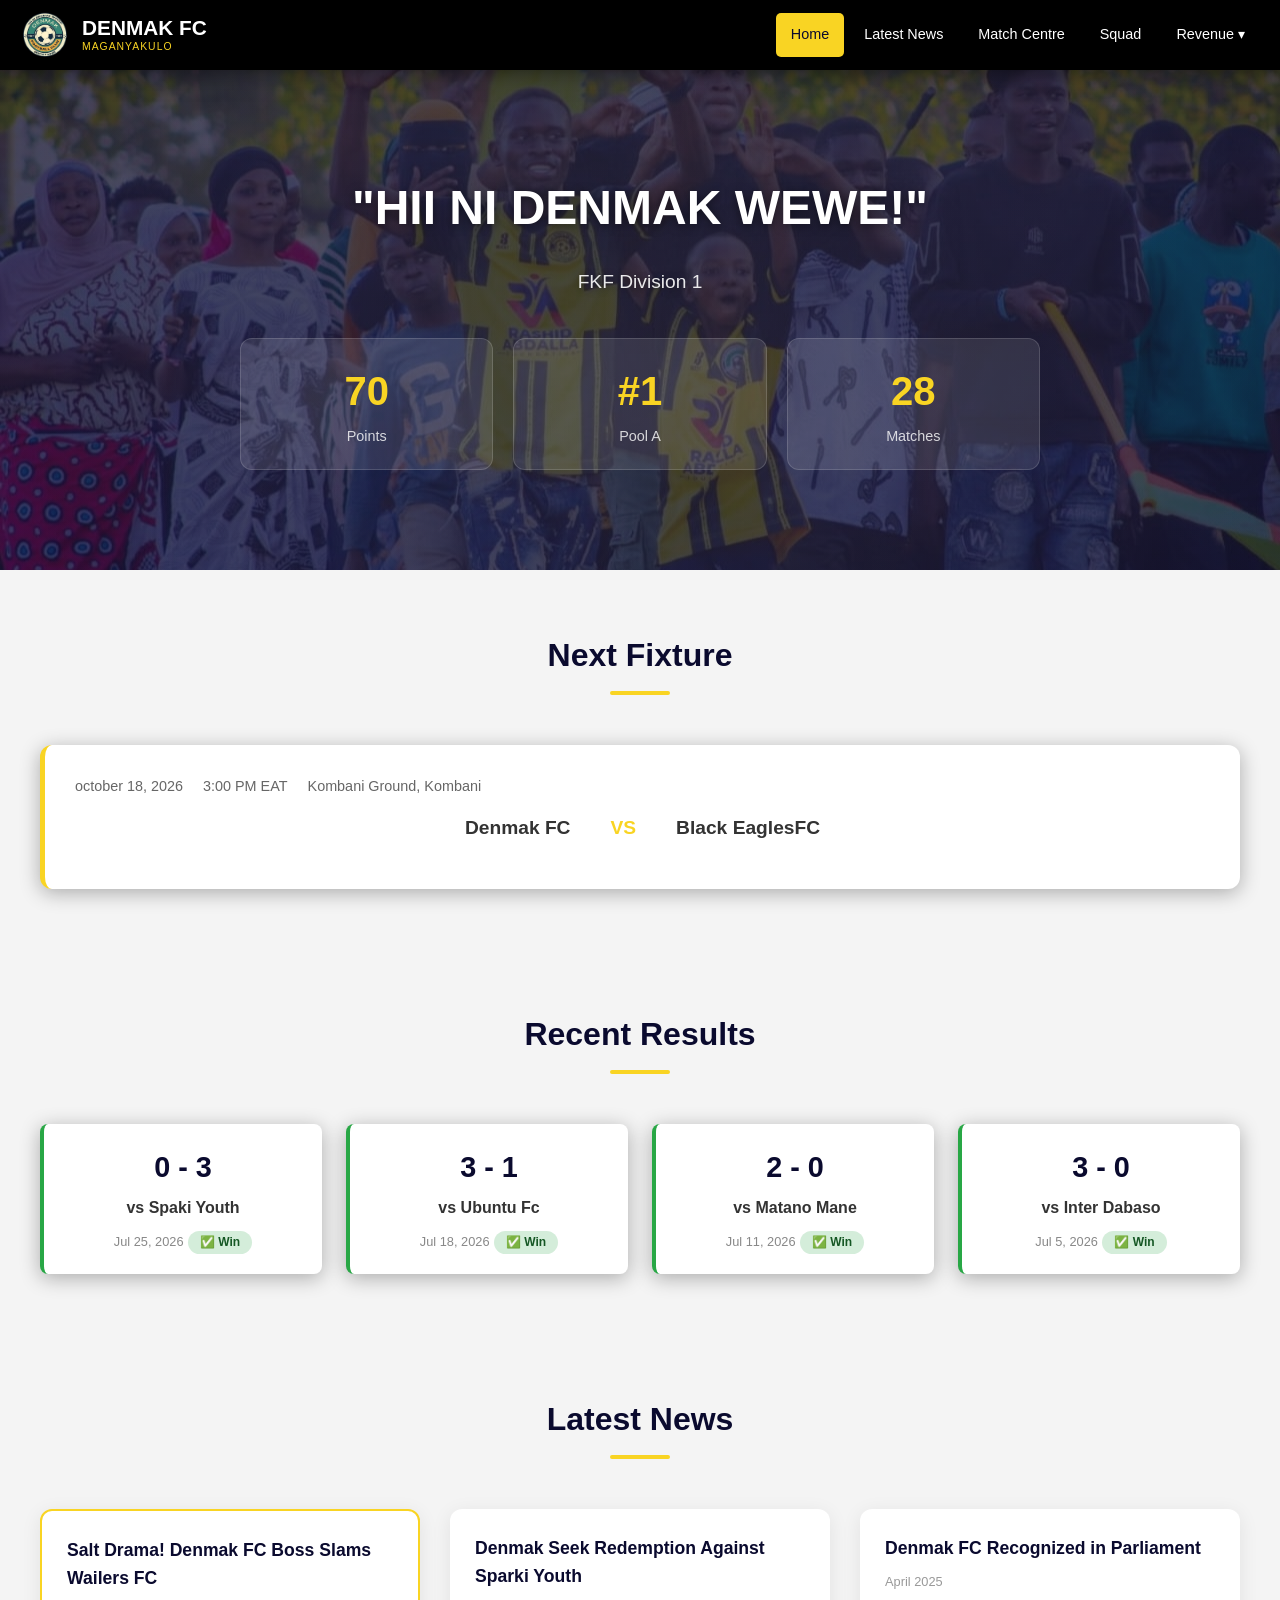
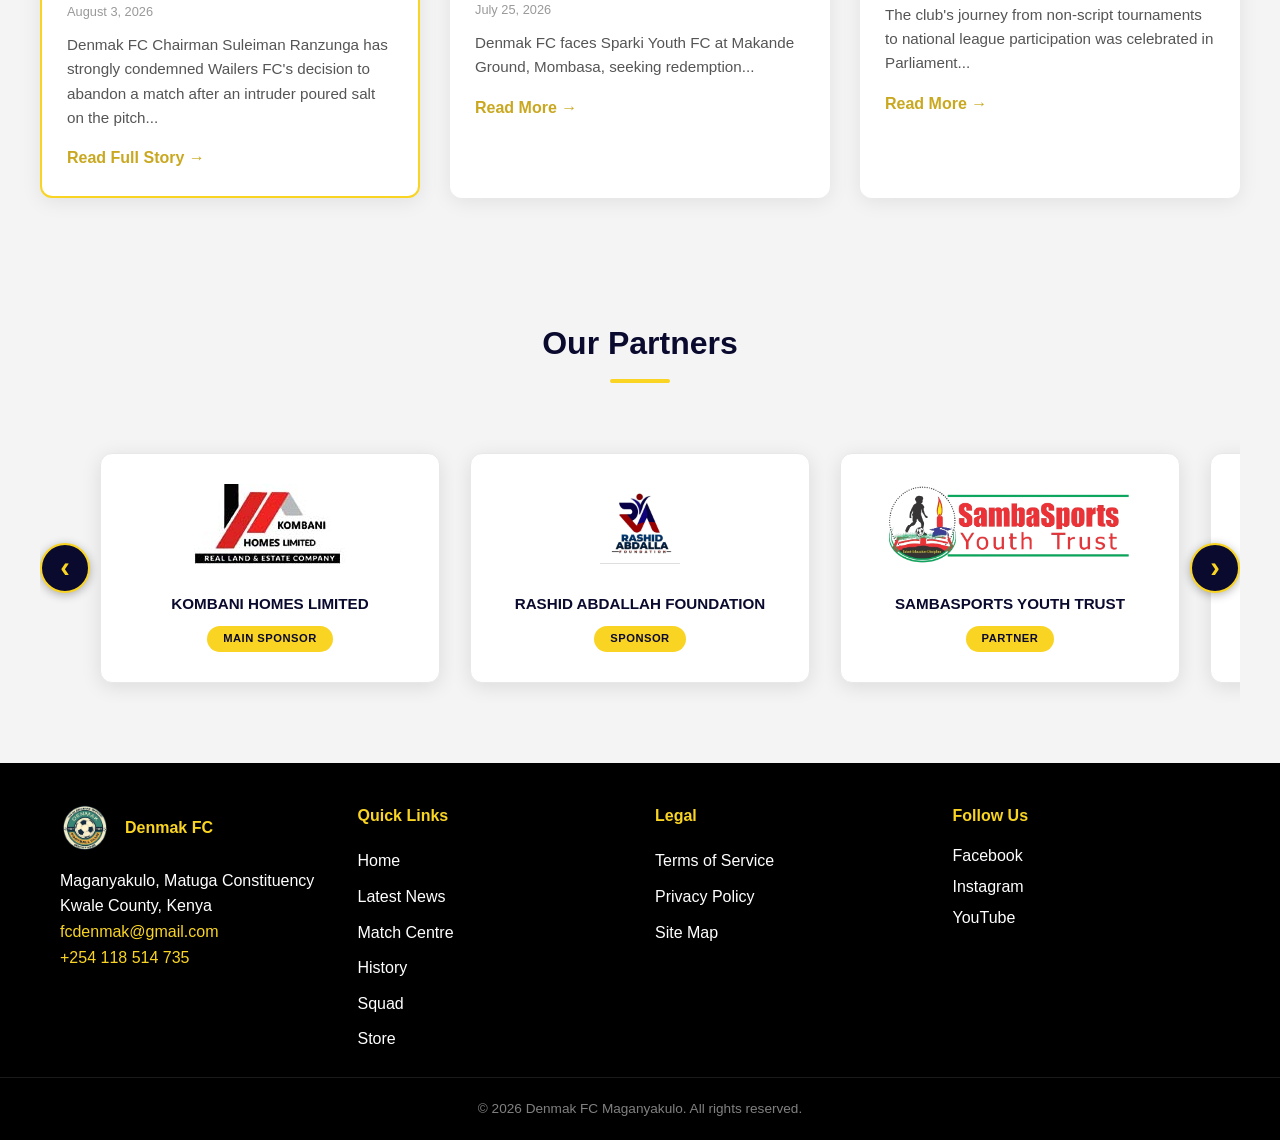
==== commit a9bbf80c: "mgf" ====
--- a/index.html
+++ b/index.html
@@ -164,7 +164,7 @@
         <div class="nav-logo">
             <img src="images/logo.png" alt="Denmak FC Logo" class="logo-img">
             <div class="club-name">
-                DENMAK FC Maganyakulo
+                DENMAK FC 
                 <span class="nickname">Maganyakulo</span>
             </div>
         </div>
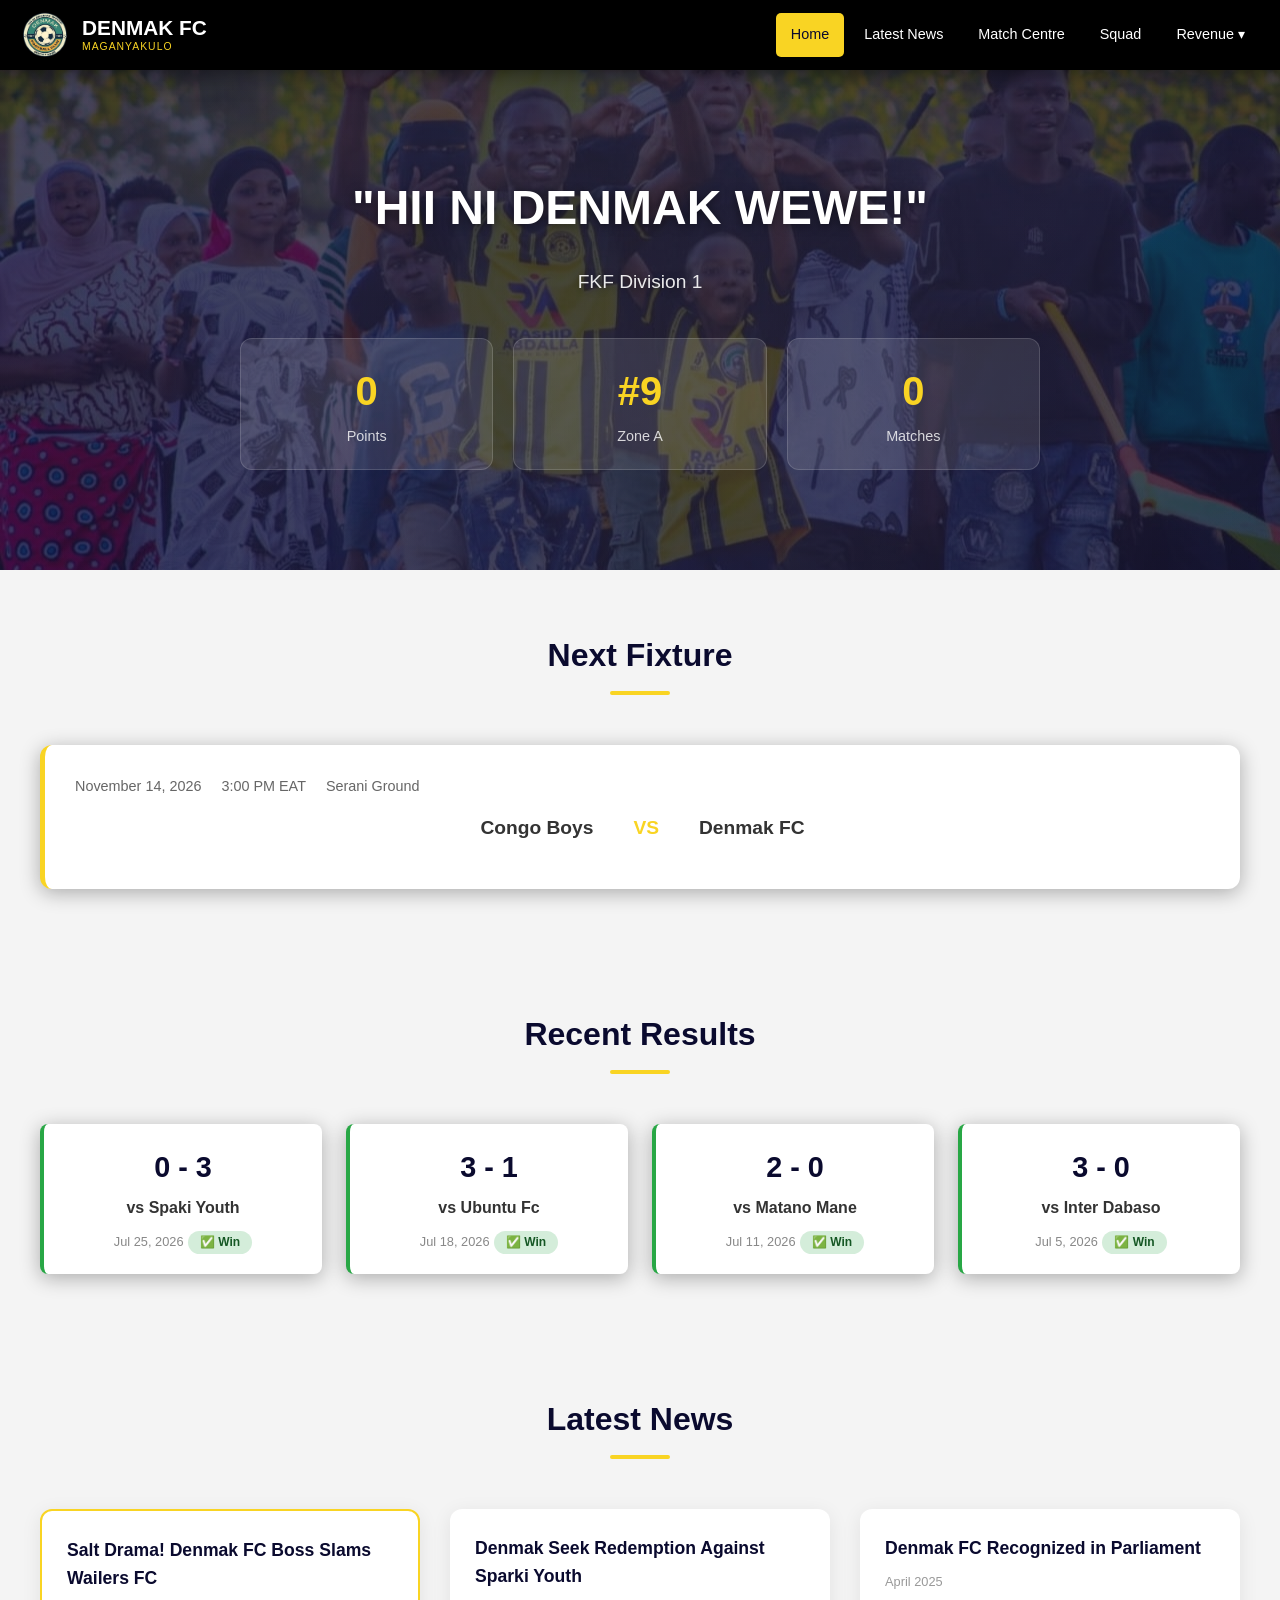
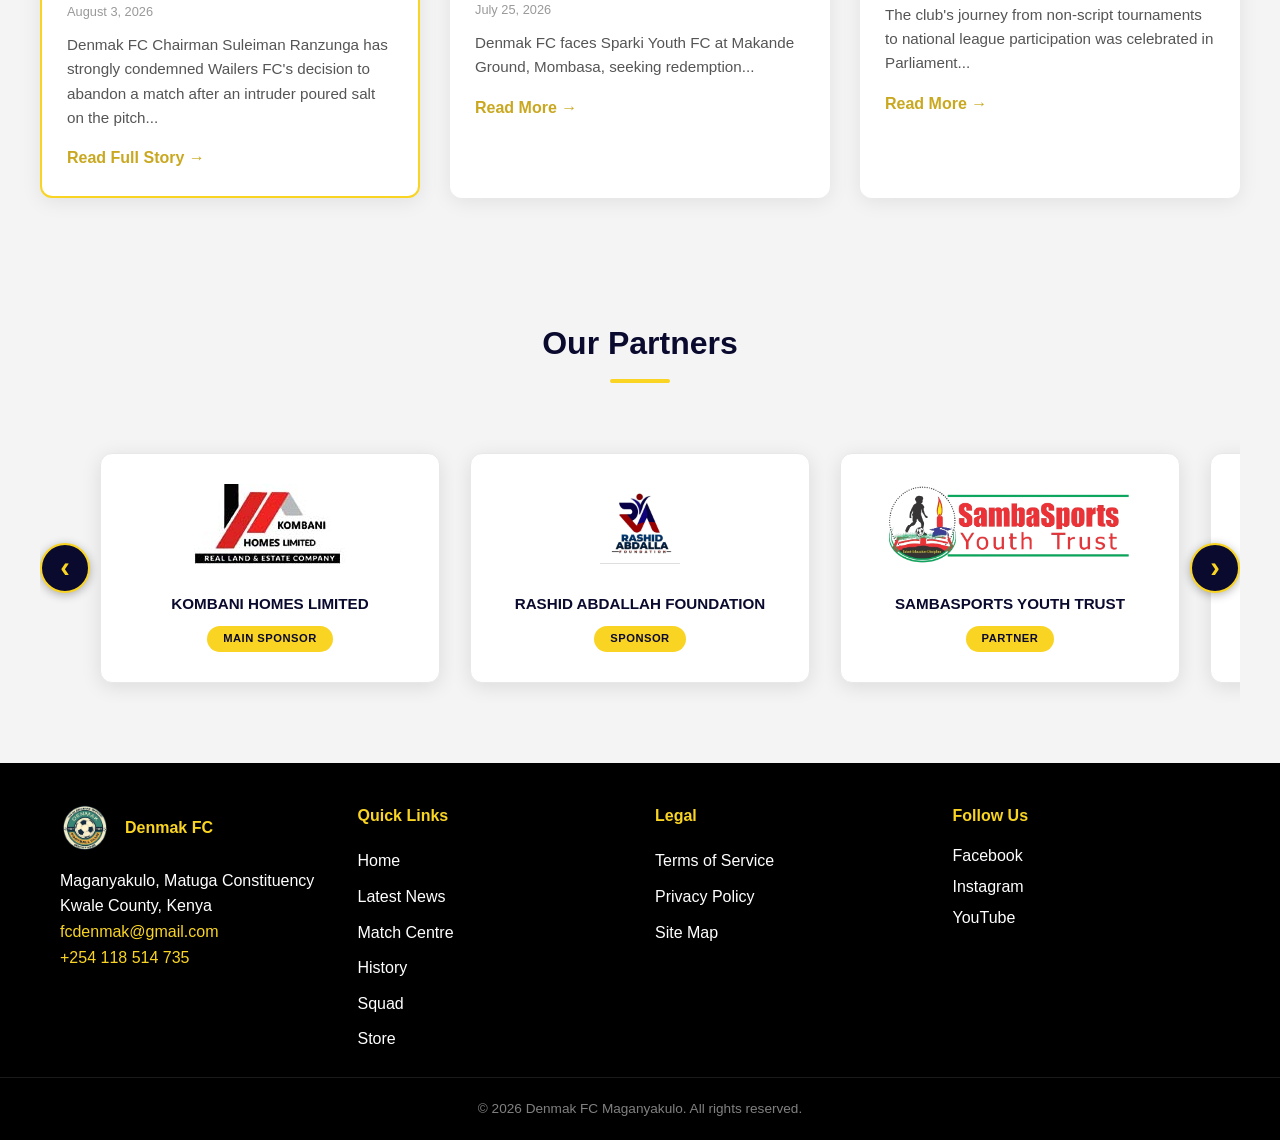
==== commit dbe7c707: "svs" ====
--- a/index.html
+++ b/index.html
@@ -201,15 +201,15 @@
                 <p class="hero-sub">FKF Division 1 </p>
                 <div class="hero-stats">
                     <div class="stat-item">
-                        <span class="stat-number">70</span>
+                        <span class="stat-number">0</span>
                         <span class="stat-label">Points</span> 
                     </div>
                     <div class="stat-item">
-                        <span class="stat-number">#1</span>
-                        <span class="stat-label">Pool A</span>
+                        <span class="stat-number">#9</span>
+                        <span class="stat-label">Zone A</span>
                     </div>
                     <div class="stat-item">
-                        <span class="stat-number">28</span>
+                        <span class="stat-number">0</span>
                         <span class="stat-label">Matches</span>
                     </div>
                 </div>
@@ -222,19 +222,19 @@
         <h2> Next Fixture</h2>
         <div class="match-card featured">
             <div class="match-details">
-                <span class="match-date"> october 18, 2026</span>
+                <span class="match-date"> November 14, 2026</span>
                 <span class="match-time"> 3:00 PM EAT</span>
-                <span class="match-venue"> Kombani Ground, Kombani</span>
+                <span class="match-venue"> Serani Ground</span>
             </div>
             <div class="match-teams">
                 <div class="team home">
-                    <span class="team-name">Denmak FC</span>
+                    <span class="team-name">Congo Boys</span>
                     <span class="team-badge"></span>
                 </div>
                 <span class="vs">VS</span>
                 <div class="team away">
                     <span class="team-badge"></span>
-                    <span class="team-name">Black EaglesFC</span>
+                    <span class="team-name">Denmak FC</span>
                 </div>
             </div>
         </div>
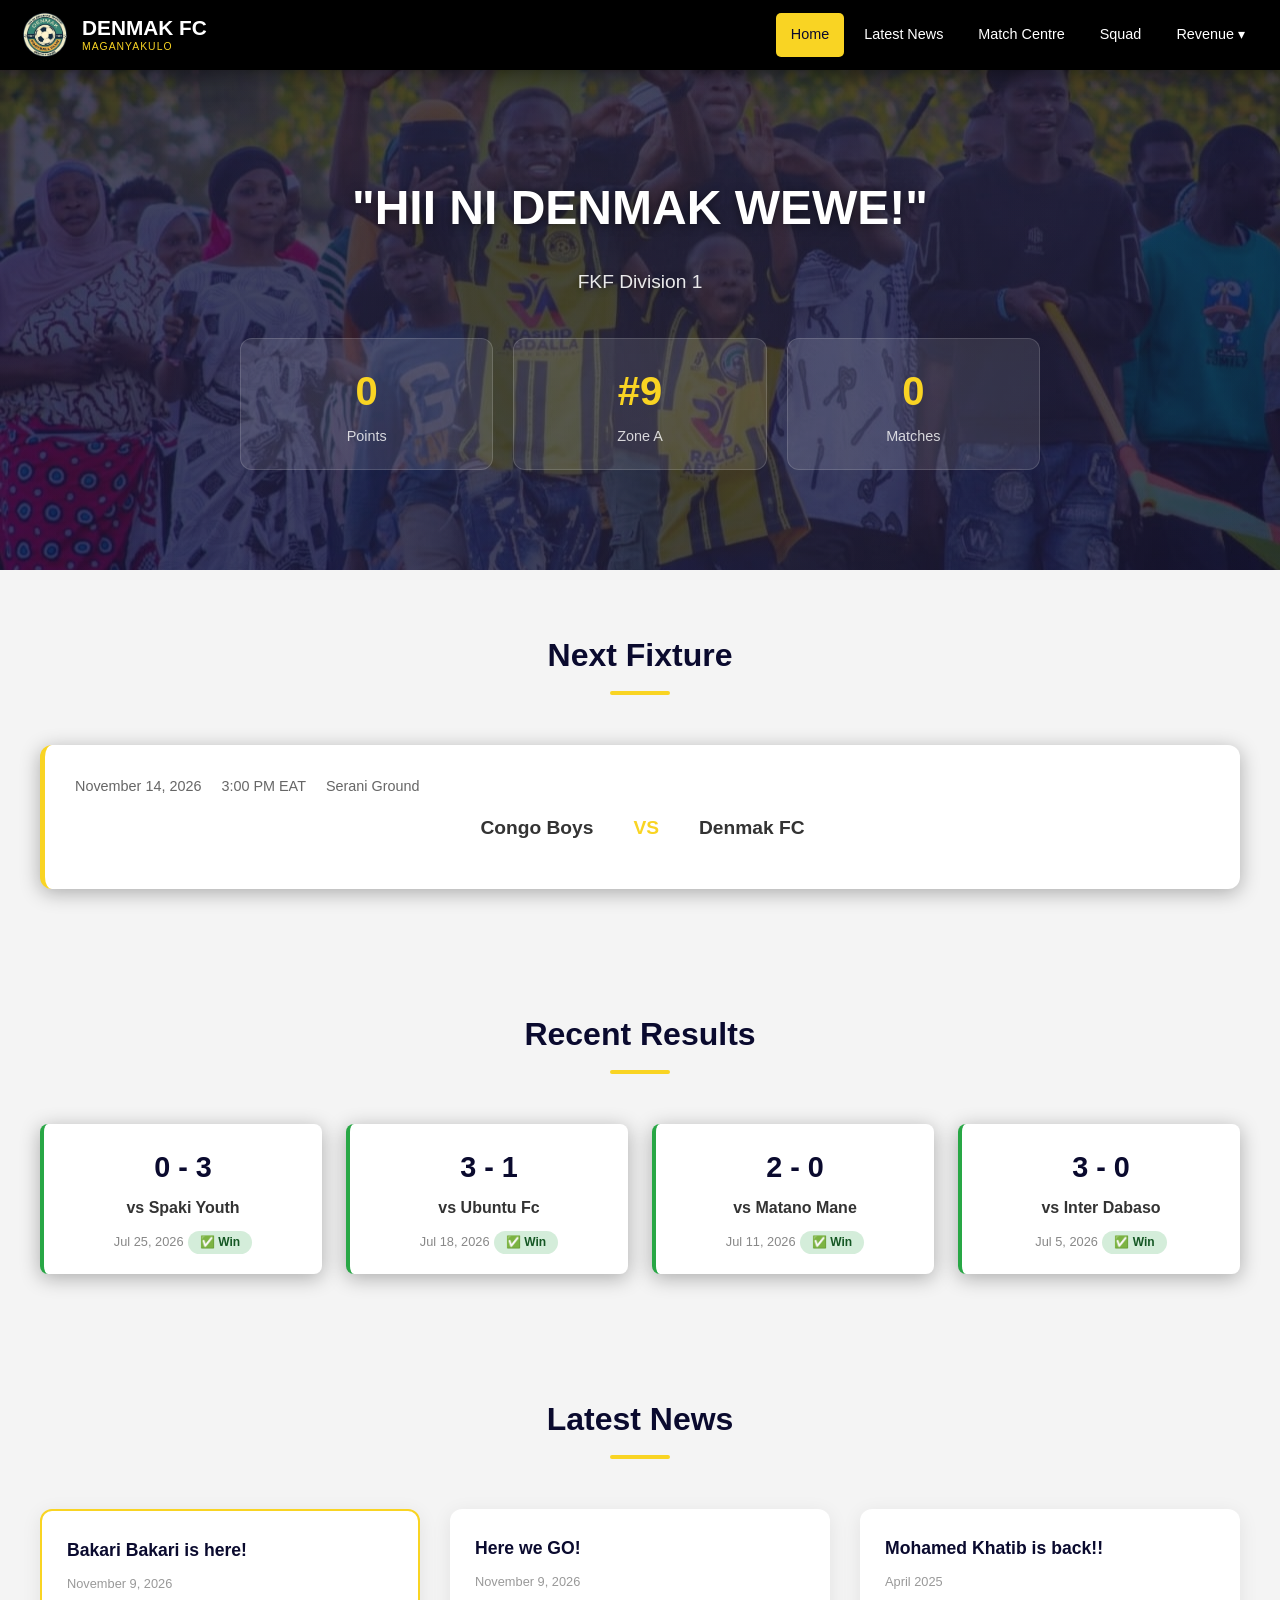
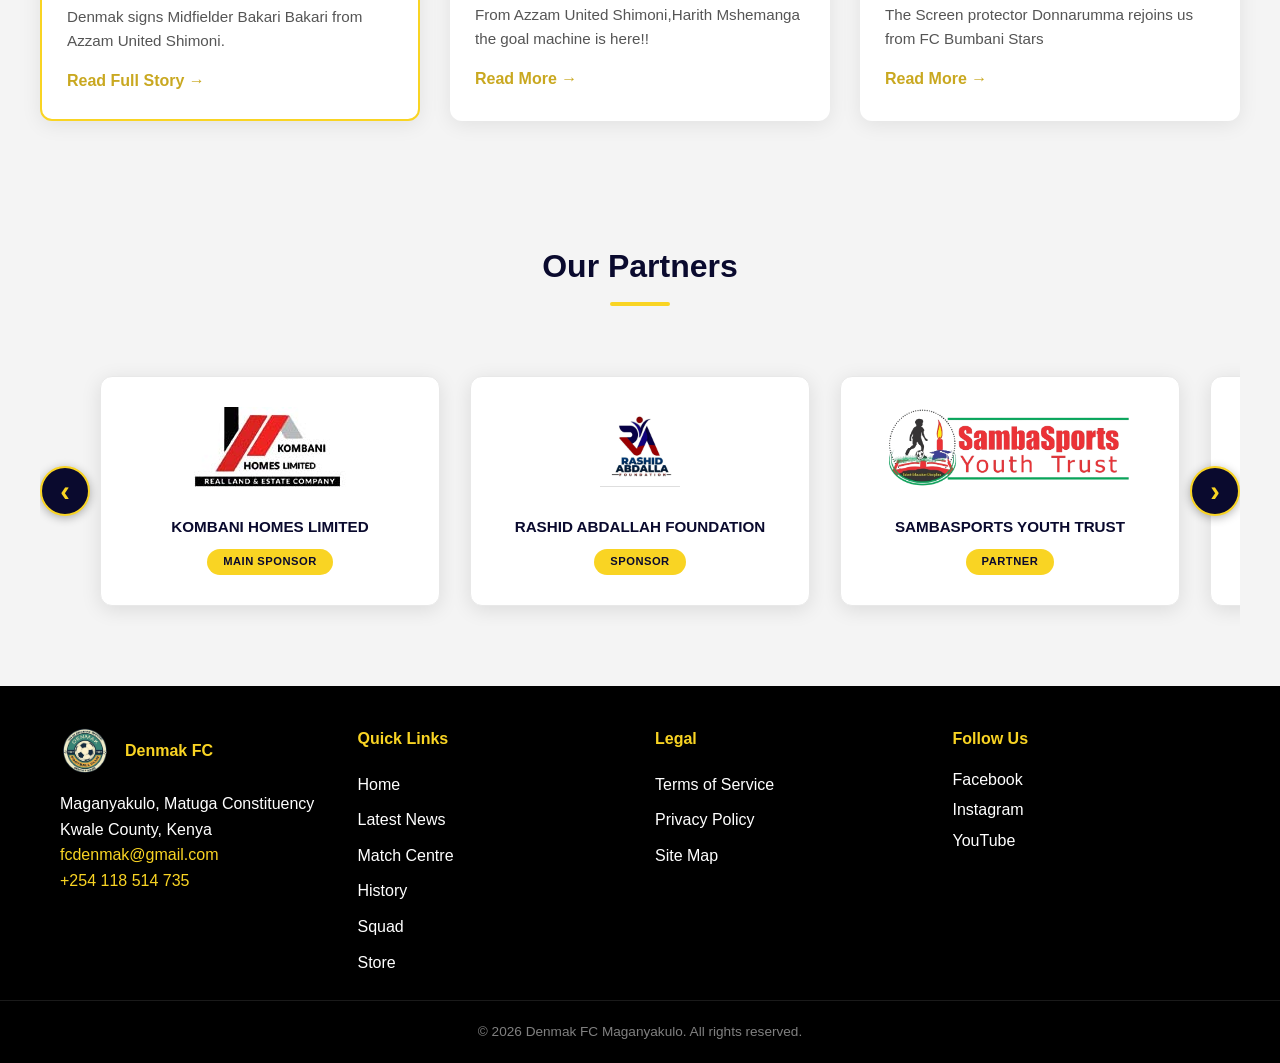
==== commit d39a7f59: "transfers" ====
--- a/index.html
+++ b/index.html
@@ -276,21 +276,21 @@
         <h2> Latest News</h2>
         <div class="news-grid">
             <article class="news-card featured">
-                <h3>Salt Drama! Denmak FC Boss Slams Wailers FC</h3>
-                <span class="news-date">August 3, 2026</span>
-                <p>Denmak FC Chairman Suleiman Ranzunga has strongly condemned Wailers FC's decision to abandon a match after an intruder poured salt on the pitch...</p>
+                <h3>Bakari Bakari is here!</h3>
+                <span class="news-date">November 9, 2026</span>
+                <p>Denmak signs Midfielder Bakari Bakari from Azzam United Shimoni.</p>
                 <a href="#" class="read-more">Read Full Story →</a>
             </article>
             <article class="news-card">
-                <h3>Denmak Seek Redemption Against Sparki Youth</h3>
-                <span class="news-date">July 25, 2026</span>
-                <p>Denmak FC faces Sparki Youth FC at Makande Ground, Mombasa, seeking redemption...</p>
+                <h3>Here we GO!</h3>
+                <span class="news-date">November 9, 2026</span>
+                <p>From Azzam United Shimoni,Harith Mshemanga the goal machine is here!!</p>
                 <a href="#" class="read-more">Read More →</a>
             </article>
             <article class="news-card">
-                <h3>Denmak FC Recognized in Parliament</h3>
+                <h3>Mohamed Khatib is back!!</h3>
                 <span class="news-date">April 2025</span>
-                <p>The club's journey from non-script tournaments to national league participation was celebrated in Parliament...</p>
+                <p>The Screen protector Donnarumma rejoins us from FC Bumbani Stars </p>
                 <a href="#" class="read-more">Read More →</a>
             </article>
         </div>
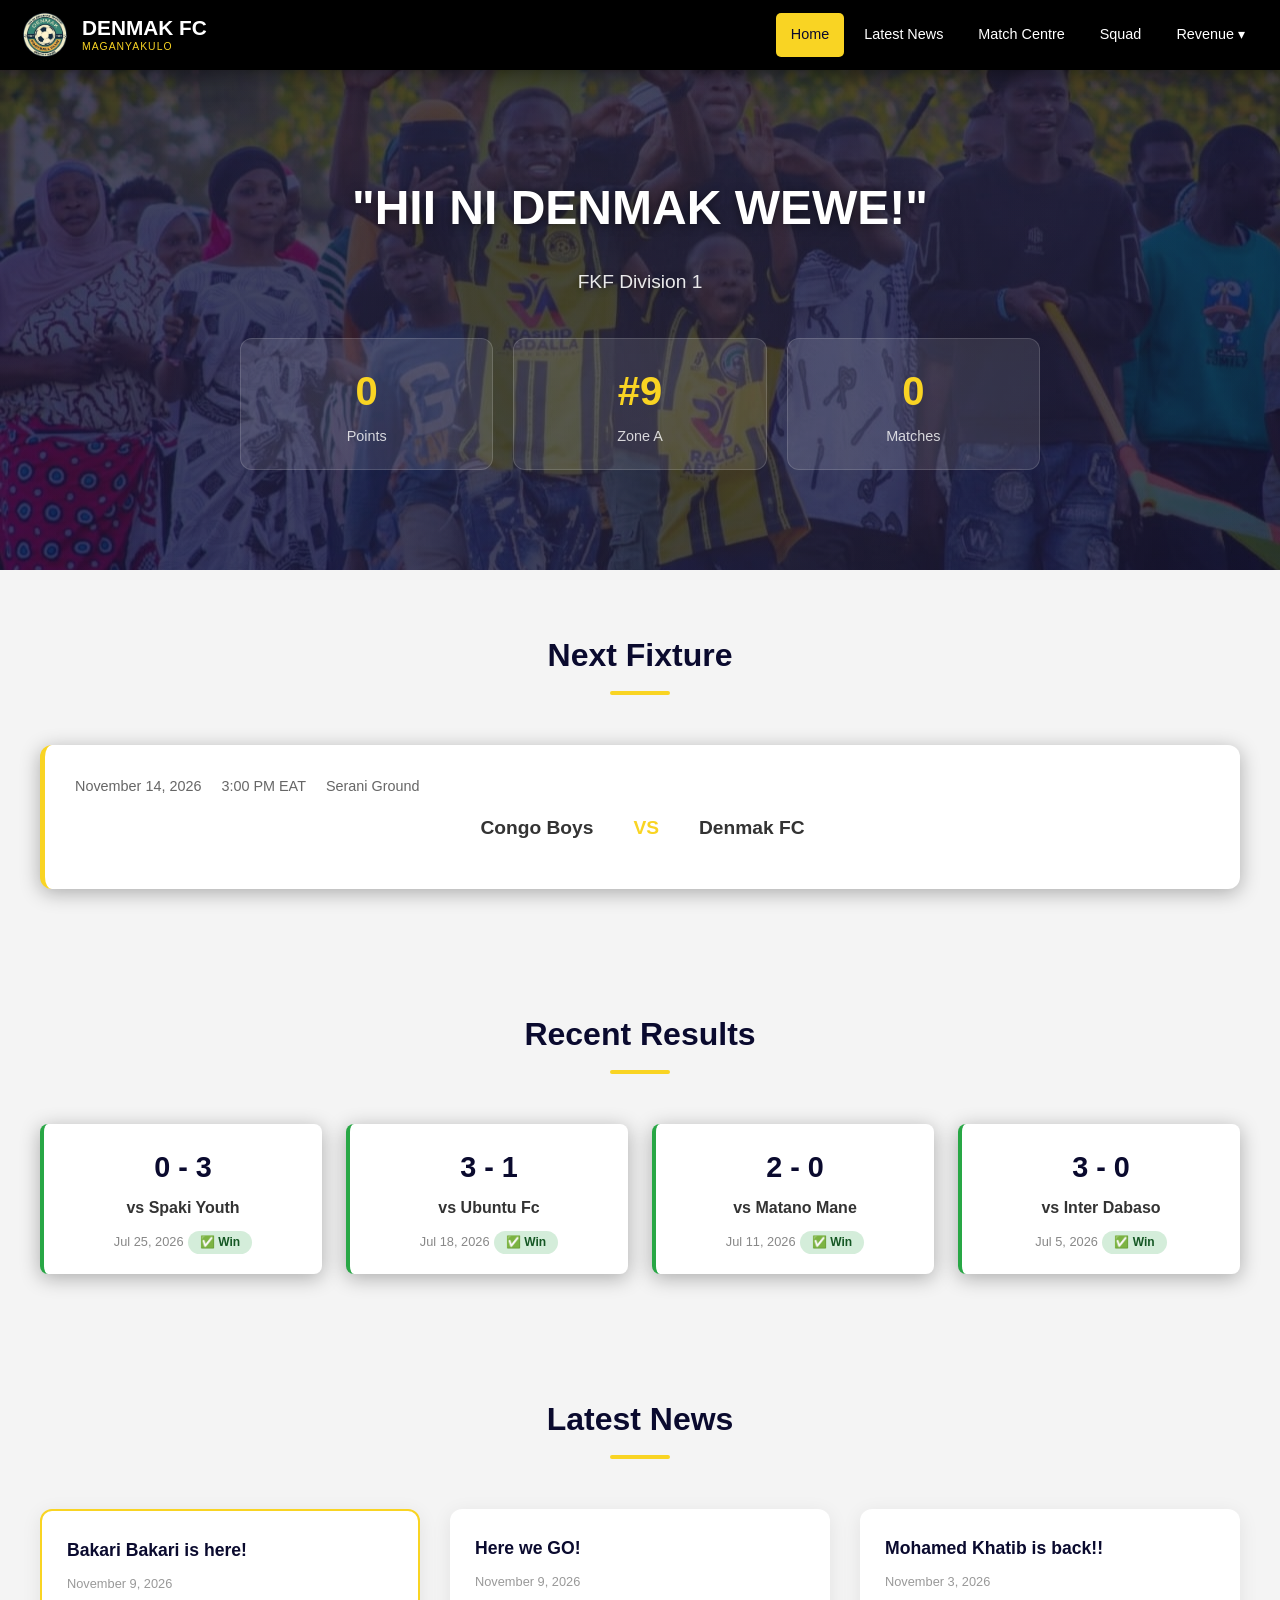
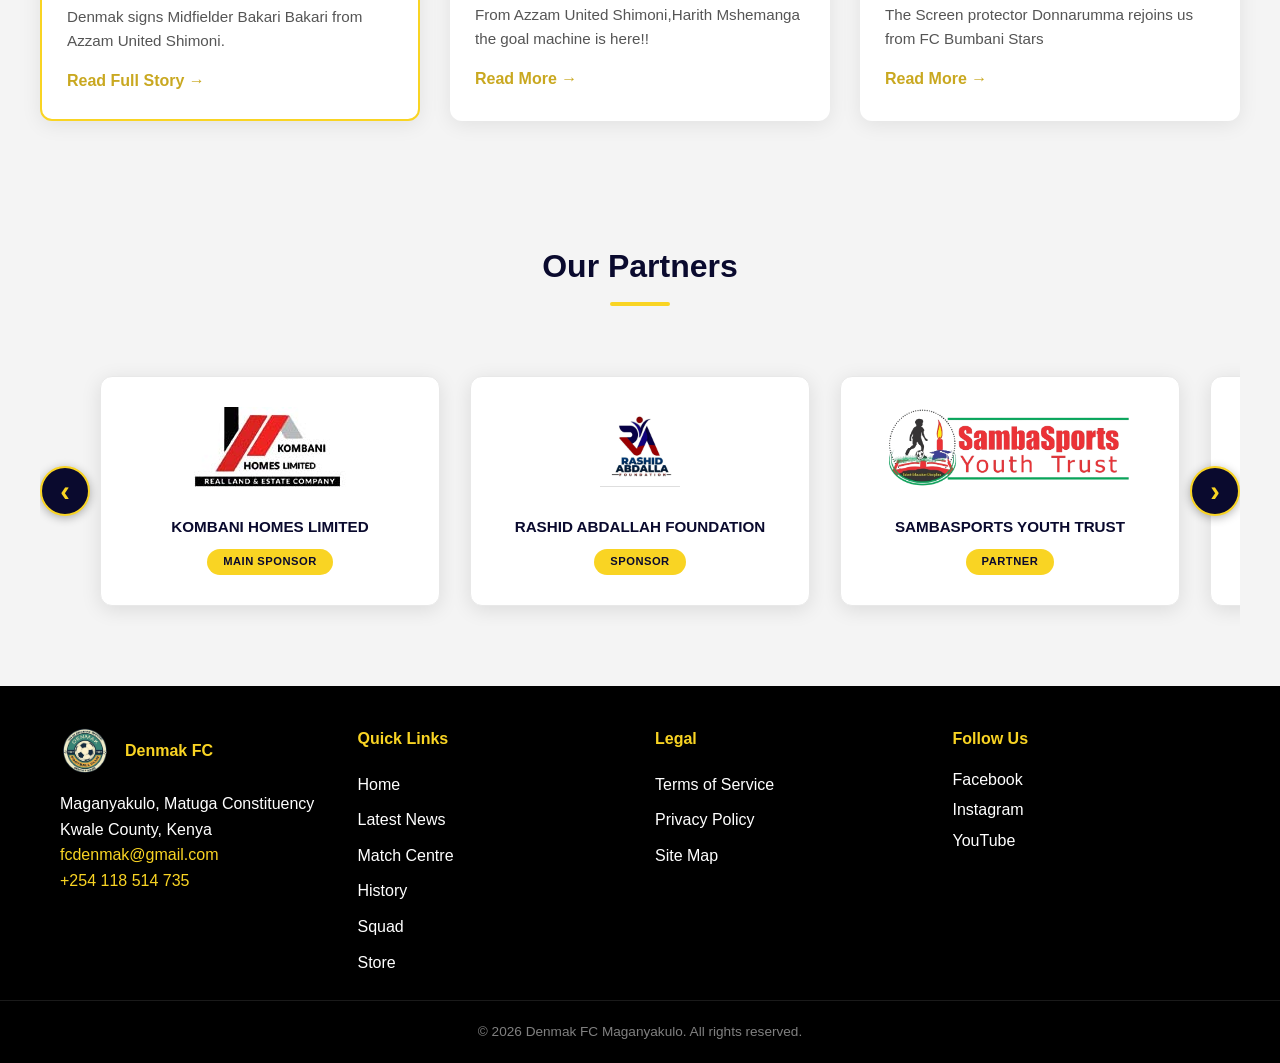
==== commit c88911f4: "new players" ====
--- a/index.html
+++ b/index.html
@@ -279,19 +279,19 @@
                 <h3>Bakari Bakari is here!</h3>
                 <span class="news-date">November 9, 2026</span>
                 <p>Denmak signs Midfielder Bakari Bakari from Azzam United Shimoni.</p>
-                <a href="#" class="read-more">Read Full Story →</a>
+                <a href="news.html" class="read-more">Read Full Story →</a>
             </article>
             <article class="news-card">
                 <h3>Here we GO!</h3>
                 <span class="news-date">November 9, 2026</span>
                 <p>From Azzam United Shimoni,Harith Mshemanga the goal machine is here!!</p>
-                <a href="#" class="read-more">Read More →</a>
+                <a href="news.html" class="read-more">Read More →</a>
             </article>
             <article class="news-card">
                 <h3>Mohamed Khatib is back!!</h3>
-                <span class="news-date">April 2025</span>
+                <span class="news-date">November 3, 2026</span>
                 <p>The Screen protector Donnarumma rejoins us from FC Bumbani Stars </p>
-                <a href="#" class="read-more">Read More →</a>
+                <a href="news.html" class="read-more">Read More →</a>
             </article>
         </div>
     </section>
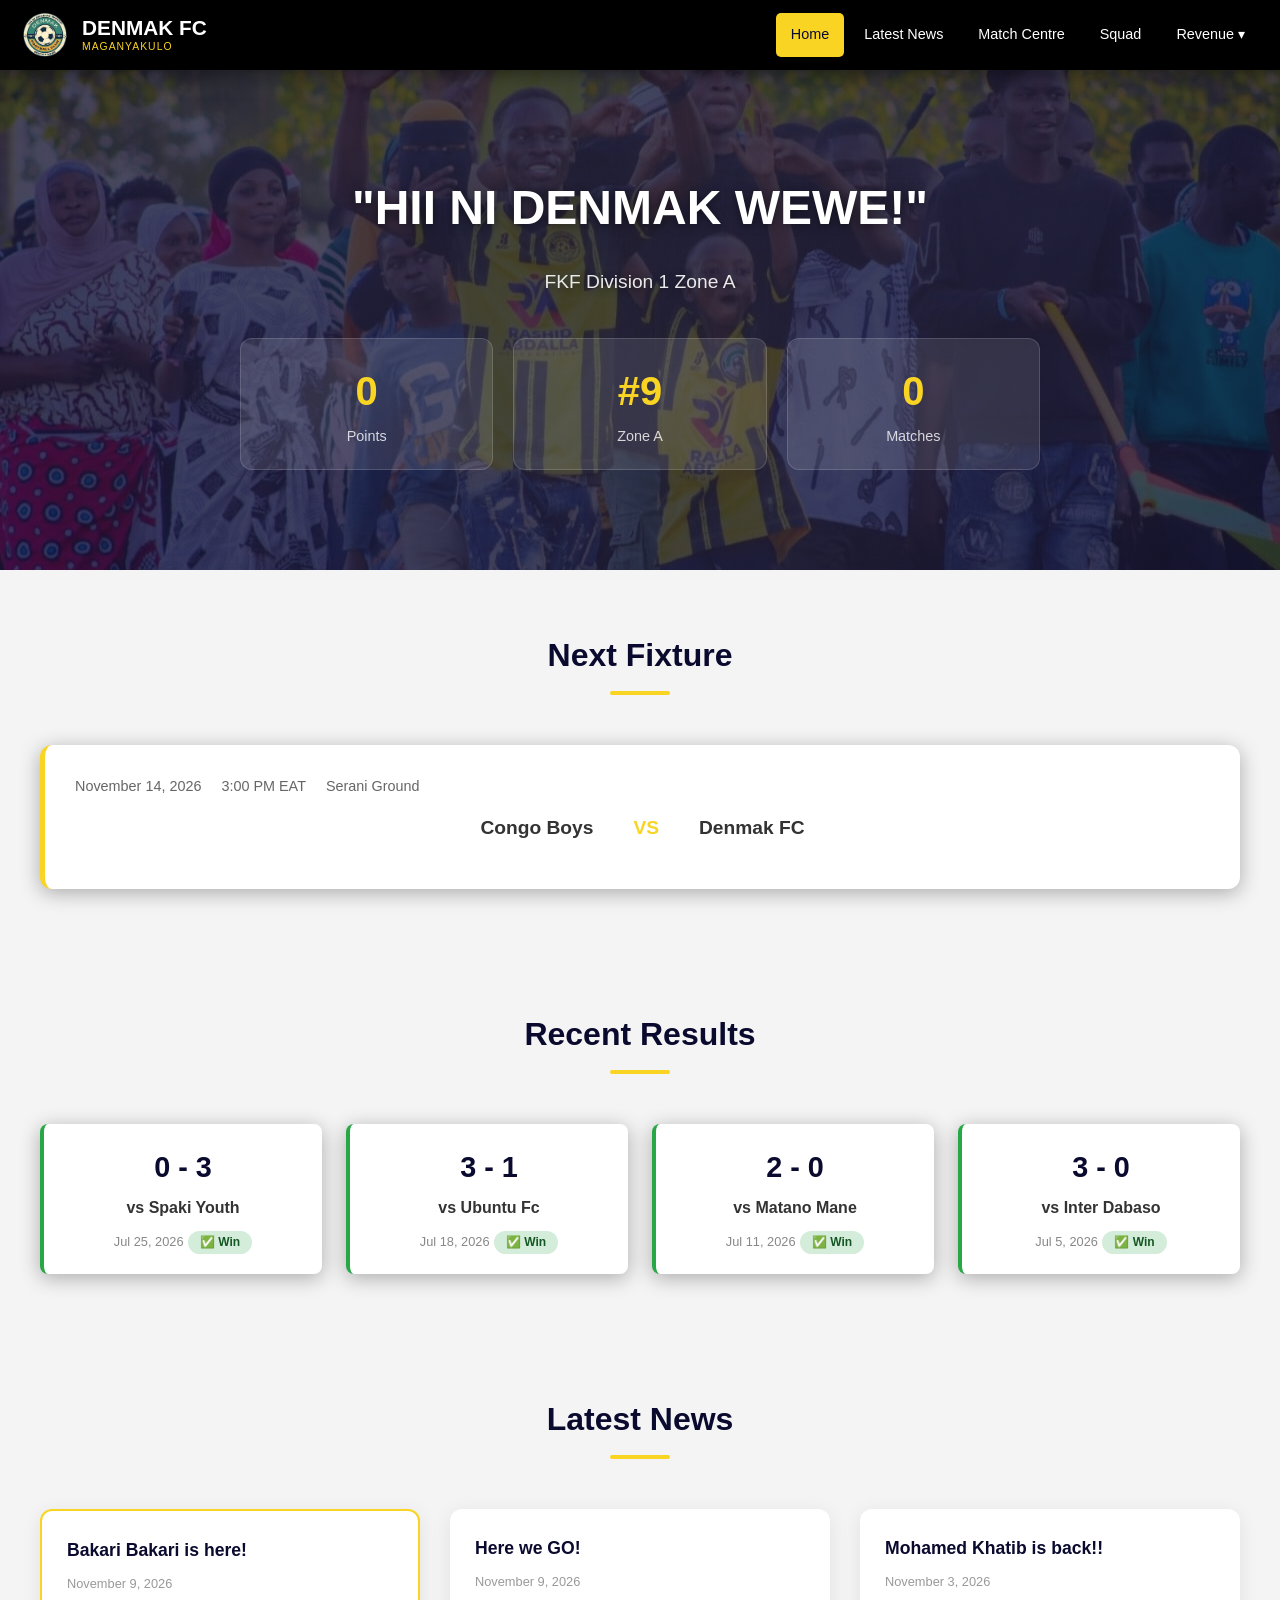
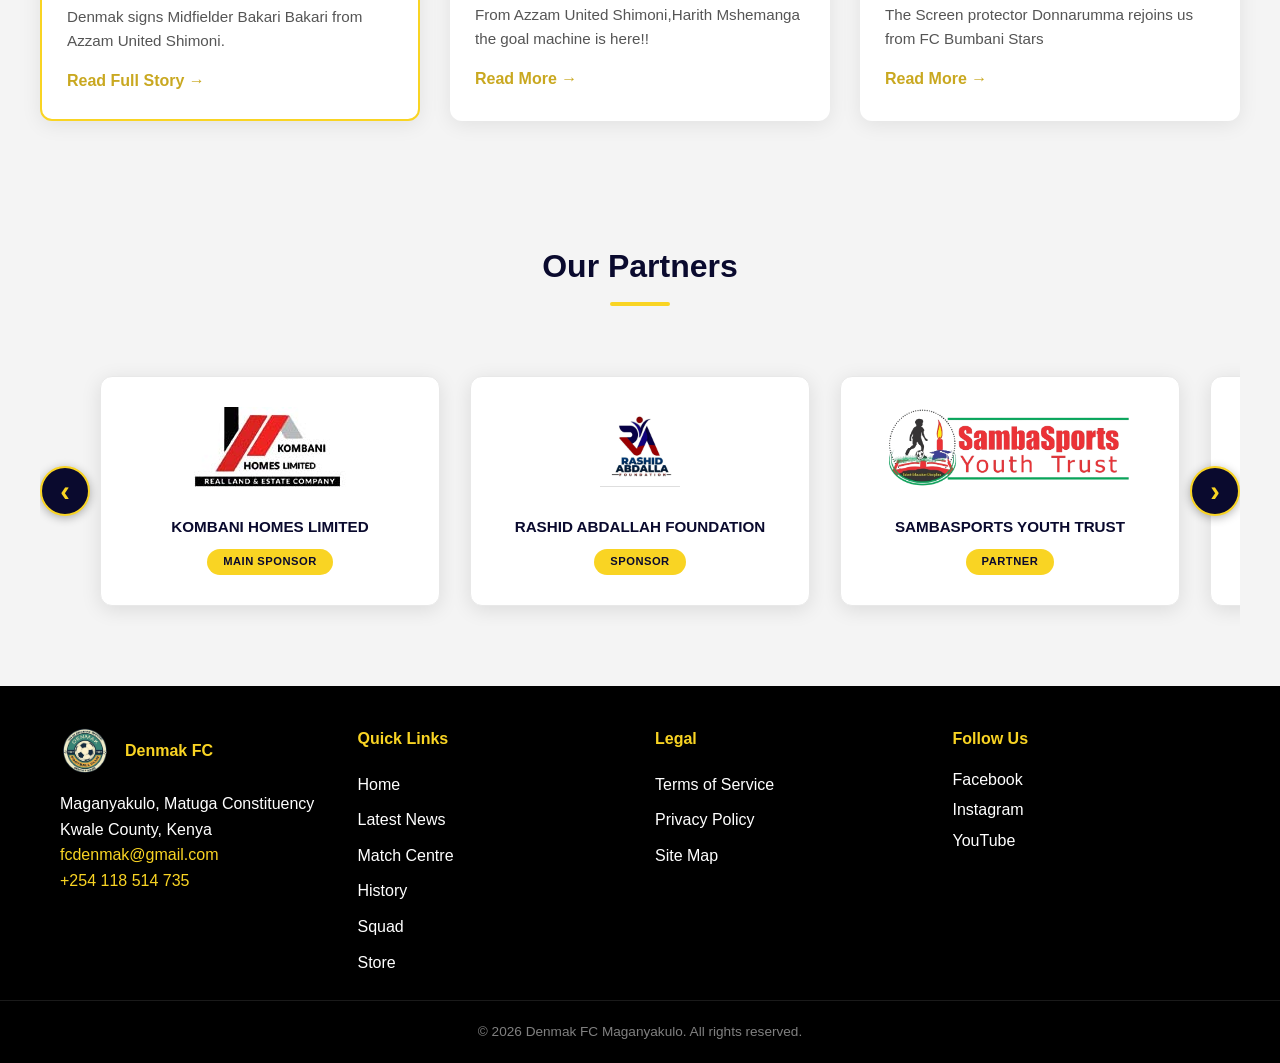
==== commit 4024783f: "pool a" ====
--- a/index.html
+++ b/index.html
@@ -198,7 +198,7 @@
         <div class="hero-overlay">
             <div class="hero-content">
                 <h1 class="hero-motto"> "HII NI DENMAK WEWE!" <br> </h1>
-                <p class="hero-sub">FKF Division 1 </p>
+                <p class="hero-sub">FKF Division 1 Zone A</p>
                 <div class="hero-stats">
                     <div class="stat-item">
                         <span class="stat-number">0</span>
@@ -279,19 +279,19 @@
                 <h3>Bakari Bakari is here!</h3>
                 <span class="news-date">November 9, 2026</span>
                 <p>Denmak signs Midfielder Bakari Bakari from Azzam United Shimoni.</p>
-                <a href="news.html" class="read-more">Read Full Story →</a>
+                <a href="pages/news.html" class="read-more">Read Full Story →</a>
             </article>
             <article class="news-card">
                 <h3>Here we GO!</h3>
                 <span class="news-date">November 9, 2026</span>
                 <p>From Azzam United Shimoni,Harith Mshemanga the goal machine is here!!</p>
-                <a href="news.html" class="read-more">Read More →</a>
+                <a href="pages/news.html" class="read-more">Read More →</a>
             </article>
             <article class="news-card">
                 <h3>Mohamed Khatib is back!!</h3>
                 <span class="news-date">November 3, 2026</span>
                 <p>The Screen protector Donnarumma rejoins us from FC Bumbani Stars </p>
-                <a href="news.html" class="read-more">Read More →</a>
+                <a href="pages/news.html" class="read-more">Read More →</a>
             </article>
         </div>
     </section>
